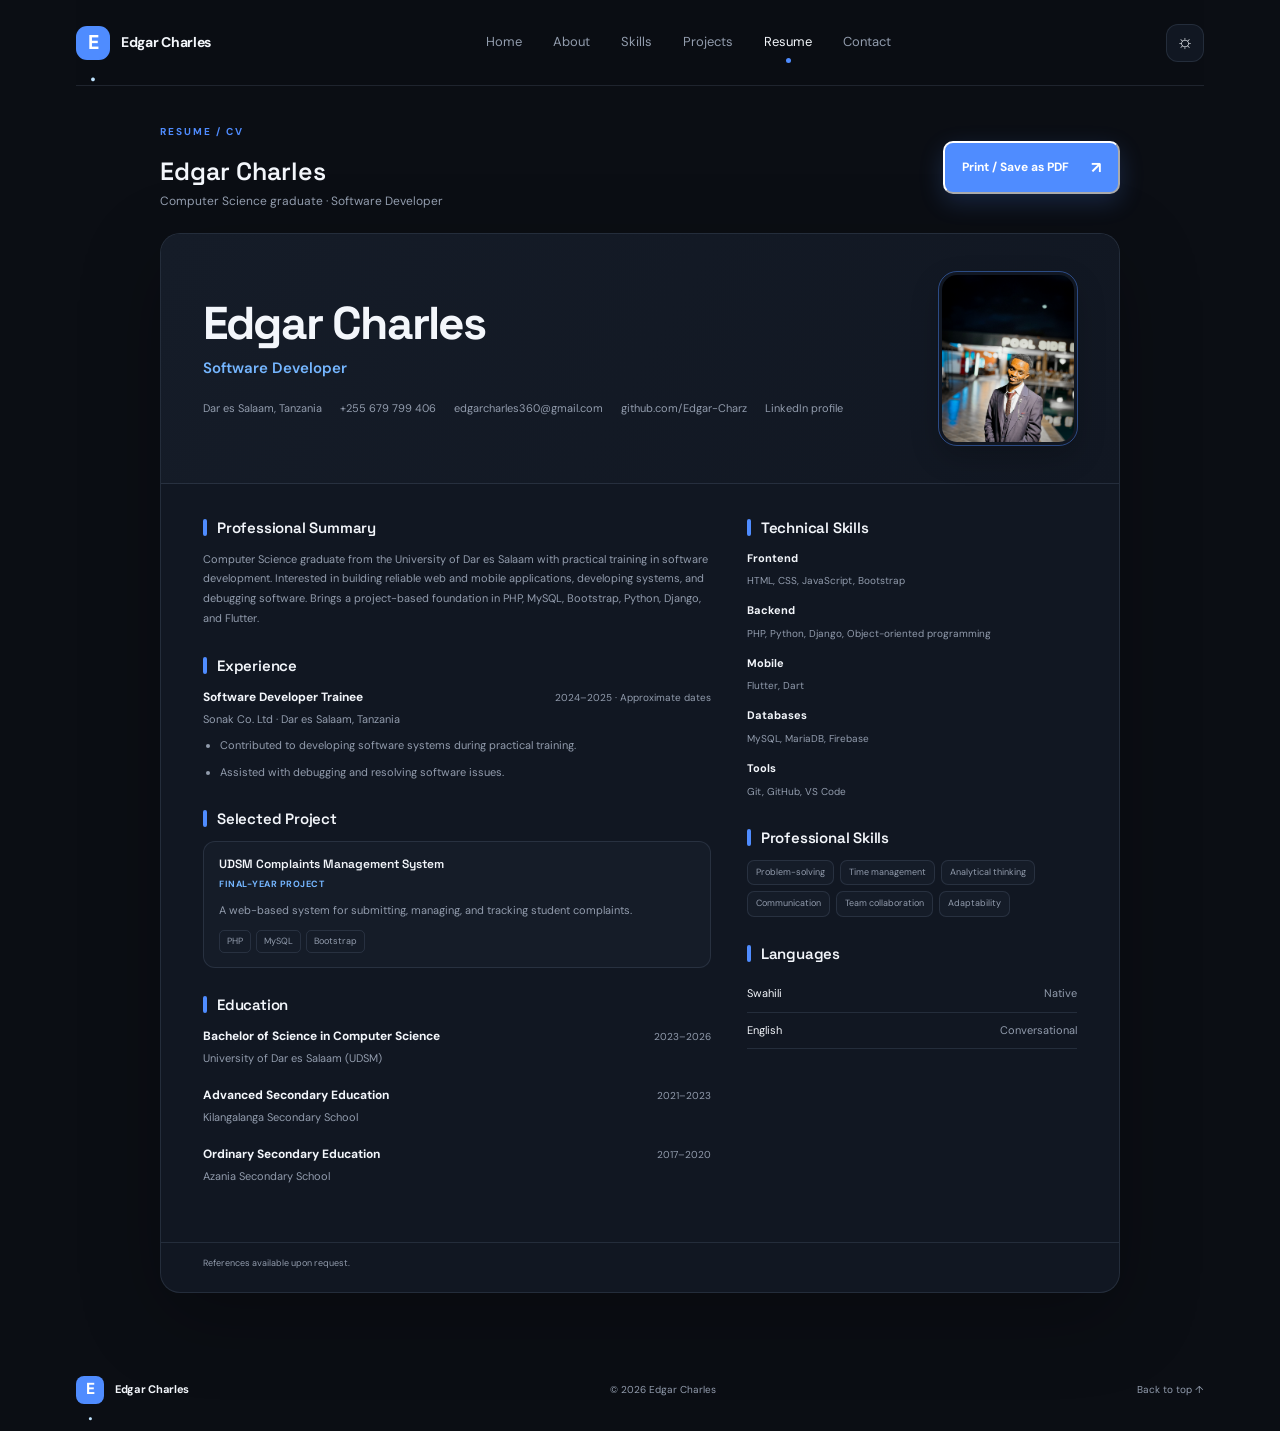
==== resume.html @ 75dddd90 "Add portfolio website" ====
<!doctype html>
<html lang="en" data-theme="dark">
  <head>
    <meta charset="UTF-8" />
    <meta name="viewport" content="width=device-width, initial-scale=1.0" />
    <meta
      name="description"
      content="Resume of Edgar Charles, Computer Science graduate and software developer."
    />
    <title>Resume | Edgar Charles</title>
    <link rel="stylesheet" href="style.css" />
    <script>
      try {
        document.documentElement.dataset.theme =
          localStorage.getItem("portfolio-theme") || "dark";
      } catch (error) {}
    </script>
    <style>
      .resume-page {
        max-width: 960px;
        margin: 0 auto;
        padding: 38px 0 56px;
      }
      .resume-toolbar {
        display: flex;
        justify-content: space-between;
        align-items: center;
        gap: 20px;
        margin-bottom: 22px;
      }
      .resume-toolbar h2 {
        margin: 0;
        font: 600 25px "Space Grotesk", sans-serif;
      }
      .resume-toolbar p:last-child {
        margin: 5px 0 0;
        color: var(--muted);
        font-size: 12px;
      }
      .resume-paper {
        overflow: hidden;
        border: 1px solid var(--line);
        border-radius: 20px;
        background: var(--surface);
        box-shadow: var(--shadow);
      }
      .resume-header {
        display: grid;
        grid-template-columns: minmax(0, 1fr) 150px;
        align-items: center;
        gap: 30px;
        padding: 38px 42px;
        background: linear-gradient(120deg, var(--surface2), var(--surface));
        border-bottom: 1px solid var(--line);
      }
      .resume-name {
        margin: 0;
        font: 700 clamp(32px, 5vw, 46px)/1.05 "Space Grotesk", sans-serif;
        letter-spacing: -1.8px;
      }
      .resume-title {
        margin: 9px 0 20px;
        color: var(--blue2);
        font-size: 15px;
        font-weight: 600;
      }
      .resume-contact {
        display: flex;
        flex-wrap: wrap;
        gap: 9px 18px;
        margin: 0;
        padding: 0;
        list-style: none;
        color: var(--muted);
        font-size: 11px;
      }
      .resume-contact a:hover {
        color: var(--blue2);
      }
      .resume-photo-wrap {
        justify-self: end;
        width: 138px;
        aspect-ratio: 4/5;
        overflow: hidden;
        border: 3px solid var(--surface);
        border-radius: 18px;
        outline: 1px solid rgba(79, 140, 255, 0.45);
        background: var(--surface2);
        box-shadow: 0 12px 30px rgba(0, 0, 0, 0.2);
      }
      .resume-photo {
        width: 100%;
        height: 100%;
        display: block;
        object-fit: cover;
        object-position: center 35%;
      }
      .resume-body {
        display: grid;
        grid-template-columns: minmax(0, 1fr) minmax(230px, 0.65fr);
        gap: 36px;
        padding: 34px 42px 40px;
      }
      .resume-main,
      .resume-sidebar {
        min-width: 0;
      }
      .resume-section {
        margin: 0 0 27px;
        break-inside: avoid;
      }
      .resume-section:last-child {
        margin-bottom: 0;
      }
      .resume-section h2 {
        display: flex;
        align-items: center;
        gap: 10px;
        margin: 0 0 13px;
        font: 600 15px "Space Grotesk", sans-serif;
        letter-spacing: -0.2px;
      }
      .resume-section h2::before {
        width: 4px;
        height: 17px;
        border-radius: 4px;
        background: var(--blue);
        content: "";
      }
      .resume-section p,
      .resume-section li {
        color: var(--muted);
        font-size: 11px;
        line-height: 1.8;
      }
      .resume-section p {
        margin: 0;
      }
      .resume-section ul {
        display: grid;
        gap: 7px;
        margin: 0;
        padding-left: 17px;
      }
      .resume-entry {
        margin: 0 0 17px;
        break-inside: avoid;
      }
      .resume-entry:last-child {
        margin-bottom: 0;
      }
      .resume-entry-head {
        display: flex;
        justify-content: space-between;
        align-items: baseline;
        gap: 12px;
      }
      .resume-entry-head strong {
        font-size: 12px;
        font-weight: 700;
      }
      .resume-entry-head time,
      .resume-entry-subtitle {
        color: var(--muted);
        font-size: 10px;
      }
      .resume-entry-subtitle {
        margin: 3px 0 6px !important;
      }
      .resume-entry ul {
        margin-top: 5px;
      }
      .resume-skills {
        display: grid;
        gap: 12px;
      }
      .resume-skill-group strong {
        display: block;
        margin-bottom: 5px;
        font-size: 11px;
      }
      .resume-skill-group p {
        font-size: 10px;
        line-height: 1.8;
      }
      .resume-soft-skills {
        display: flex;
        flex-wrap: wrap;
        gap: 6px;
      }
      .resume-soft-skills span {
        padding: 6px 8px;
        border: 1px solid var(--line);
        border-radius: 7px;
        background: var(--surface2);
        color: var(--muted);
        font-size: 9px;
        line-height: 1.3;
      }
      .resume-language {
        display: flex;
        justify-content: space-between;
        gap: 12px;
        padding: 9px 0;
        border-bottom: 1px solid var(--line);
        font-size: 11px;
      }
      .resume-language span:last-child {
        color: var(--muted);
      }
      .resume-project {
        padding: 14px 15px;
        border: 1px solid var(--line);
        border-radius: 12px;
        background: var(--surface2);
      }
      .resume-project h3 {
        margin: 0 0 4px;
        font: 600 12px "Space Grotesk", sans-serif;
      }
      .resume-project-label {
        margin: 0 0 8px !important;
        color: var(--blue2) !important;
        font-size: 9px !important;
        font-weight: 700;
        letter-spacing: 0.5px;
        text-transform: uppercase;
      }
      .resume-project-tech {
        display: flex;
        flex-wrap: wrap;
        gap: 5px;
        margin-top: 10px;
      }
      .resume-project-tech span {
        padding: 3px 7px;
        border: 1px solid var(--line);
        border-radius: 5px;
        color: var(--muted);
        font-size: 9px;
      }
      .resume-footer-note {
        padding: 13px 42px;
        border-top: 1px solid var(--line);
        color: var(--muted);
        font-size: 9px;
      }
      @media (max-width: 720px) {
        .resume-page {
          padding: 25px 0 38px;
        }
        .resume-toolbar {
          align-items: flex-start;
          flex-direction: column;
        }
        .resume-header {
          grid-template-columns: minmax(0, 1fr) 100px;
          gap: 15px;
          padding: 26px 24px;
        }
        .resume-photo-wrap {
          width: 96px;
          border-radius: 14px;
        }
        .resume-body {
          grid-template-columns: 1fr;
          gap: 25px;
          padding: 26px 24px 30px;
        }
        .resume-sidebar {
          display: grid;
          grid-template-columns: repeat(2, minmax(0, 1fr));
          gap: 22px;
        }
        .resume-sidebar .resume-section {
          margin: 0;
        }
        .resume-footer-note {
          padding: 12px 24px;
        }
      }
      @media (max-width: 480px) {
        .resume-header {
          grid-template-columns: minmax(0, 1fr) 78px;
          padding: 22px 18px;
        }
        .resume-name {
          font-size: 30px;
        }
        .resume-title {
          margin: 7px 0 15px;
          font-size: 13px;
        }
        .resume-contact {
          display: grid;
          gap: 7px;
          font-size: 10px;
        }
        .resume-photo-wrap {
          width: 76px;
          border-radius: 12px;
        }
        .resume-body {
          padding: 23px 18px 26px;
        }
        .resume-sidebar {
          grid-template-columns: 1fr;
          gap: 20px;
        }
        .resume-entry-head {
          align-items: flex-start;
          flex-direction: column;
          gap: 2px;
        }
        .resume-footer-note {
          padding: 12px 18px;
        }
      }
      @page {
        size: A4;
        margin: 14mm;
      }
      @media print {
        :root {
          --text: #172033;
          --muted: #4b5565;
          --surface: #fff;
          --surface2: #f3f6fa;
          --line: #dce2ea;
          --blue: #2867c7;
          --blue2: #2867c7;
        }
        body {
          background: #fff !important;
          color: #172033 !important;
          print-color-adjust: exact;
          -webkit-print-color-adjust: exact;
        }
        .topbar,
        .resume-toolbar,
        .footer {
          display: none !important;
        }
        .site-shell {
          max-width: none;
          padding: 0;
        }
        .resume-page {
          max-width: none;
          margin: 0;
          padding: 0;
        }
        .resume-paper {
          overflow: visible;
          border: 0;
          border-radius: 0;
          box-shadow: none;
        }
        .resume-header {
          padding: 0 0 18px;
        }
        .resume-body {
          gap: 24px;
          padding: 22px 0;
        }
        .resume-section {
          margin-bottom: 20px;
        }
        .resume-section p,
        .resume-section li {
          font-size: 9.5pt;
        }
        .resume-footer-note {
          padding: 10px 0 0;
        }
      }
    </style>
  </head>
  <body>
    <div class="site-shell">
      <header class="topbar">
        <a class="brand" href="index.html#home">
          <span class="brand-mark">E<span>.</span></span>
          <span>Edgar Charles</span>
        </a>
        <nav class="nav resume-nav" aria-label="Main navigation">
          <a class="nav-link" href="index.html#home">Home</a>
          <a class="nav-link" href="index.html#about">About</a>
          <a class="nav-link" href="index.html#skills">Skills</a>
          <a class="nav-link" href="index.html#projects">Projects</a>
          <a class="nav-link active" href="resume.html">Resume</a>
          <a class="nav-link" href="index.html#contact">Contact</a>
        </nav>
        <button
          class="theme-toggle"
          id="themeToggle"
          aria-label="Switch color theme"
        >
          <span id="themeIcon">☼</span>
        </button>
      </header>

      <main class="resume-page">
        <div class="resume-toolbar">
          <div>
            <p class="section-kicker">RESUME / CV</p>
            <h2>Edgar Charles</h2>
            <p>Computer Science graduate · Software Developer</p>
          </div>
          <button
            class="button button-primary"
            type="button"
            onclick="window.print()"
          >
            Print / Save as PDF <span>↗</span>
          </button>
        </div>

        <article class="resume-paper">
          <header class="resume-header">
            <div>
              <h1 class="resume-name">Edgar Charles</h1>
              <p class="resume-title">Software Developer</p>
              <ul class="resume-contact" aria-label="Contact details">
                <li>Dar es Salaam, Tanzania</li>
                <li><a href="tel:+255679799406">+255 679 799 406</a></li>
                <li>
                  <a href="mailto:edgarcharles360@gmail.com"
                    >edgarcharles360@gmail.com</a
                  >
                </li>
                <li>
                  <a
                    href="https://github.com/Edgar-Charz"
                    target="_blank"
                    rel="noreferrer"
                    >github.com/Edgar-Charz</a
                  >
                </li>
                <li>
                  <a
                    href="https://www.linkedin.com/in/edgar-charles-a3529737b"
                    target="_blank"
                    rel="noreferrer"
                    >LinkedIn profile</a
                  >
                </li>
              </ul>
            </div>
            <div class="resume-photo-wrap">
              <img
                class="resume-photo"
                src="assets/images/profile.JPG"
                alt="Portrait of Edgar Charles"
              />
            </div>
          </header>

          <div class="resume-body">
            <div class="resume-main">
              <section class="resume-section">
                <h2>Professional Summary</h2>
                <p>
                  Computer Science graduate from the University of Dar es
                  Salaam with practical training in software development.
                  Interested in building reliable web and mobile applications,
                  developing systems, and debugging software. Brings a
                  project-based foundation in PHP, MySQL, Bootstrap, Python,
                  Django, and Flutter.
                </p>
              </section>

              <section class="resume-section">
                <h2>Experience</h2>
                <div class="resume-entry">
                  <div class="resume-entry-head">
                    <strong>Software Developer Trainee</strong>
                    <time>2024–2025 · Approximate dates</time>
                  </div>
                  <p class="resume-entry-subtitle">Sonak Co. Ltd · Dar es Salaam, Tanzania</p>
                  <ul>
                    <li>Contributed to developing software systems during practical training.</li>
                    <li>Assisted with debugging and resolving software issues.</li>
                  </ul>
                </div>
              </section>

              <section class="resume-section">
                <h2>Selected Project</h2>
                <div class="resume-project">
                  <h3>UDSM Complaints Management System</h3>
                  <p class="resume-project-label">Final-year project</p>
                  <p>
                    A web-based system for submitting, managing, and tracking
                    student complaints.
                  </p>
                  <div class="resume-project-tech" aria-label="Technologies">
                    <span>PHP</span><span>MySQL</span><span>Bootstrap</span>
                  </div>
                </div>
              </section>

              <section class="resume-section">
                <h2>Education</h2>
                <div class="resume-entry">
                  <div class="resume-entry-head">
                    <strong>Bachelor of Science in Computer Science</strong>
                    <time>2023–2026</time>
                  </div>
                  <p class="resume-entry-subtitle">University of Dar es Salaam (UDSM)</p>
                </div>
                <div class="resume-entry">
                  <div class="resume-entry-head">
                    <strong>Advanced Secondary Education</strong>
                    <time>2021–2023</time>
                  </div>
                  <p class="resume-entry-subtitle">Kilangalanga Secondary School</p>
                </div>
                <div class="resume-entry">
                  <div class="resume-entry-head">
                    <strong>Ordinary Secondary Education</strong>
                    <time>2017–2020</time>
                  </div>
                  <p class="resume-entry-subtitle">Azania Secondary School</p>
                </div>
              </section>
            </div>

            <aside class="resume-sidebar">
              <section class="resume-section">
                <h2>Technical Skills</h2>
                <div class="resume-skills">
                  <div class="resume-skill-group">
                    <strong>Frontend</strong>
                    <p>HTML, CSS, JavaScript, Bootstrap</p>
                  </div>
                  <div class="resume-skill-group">
                    <strong>Backend</strong>
                    <p>PHP, Python, Django, Object-oriented programming</p>
                  </div>
                  <div class="resume-skill-group">
                    <strong>Mobile</strong>
                    <p>Flutter, Dart</p>
                  </div>
                  <div class="resume-skill-group">
                    <strong>Databases</strong>
                    <p>MySQL, MariaDB, Firebase</p>
                  </div>
                  <div class="resume-skill-group">
                    <strong>Tools</strong>
                    <p>Git, GitHub, VS Code</p>
                  </div>
                </div>
              </section>

              <section class="resume-section">
                <h2>Professional Skills</h2>
                <div class="resume-soft-skills">
                  <span>Problem-solving</span>
                  <span>Time management</span>
                  <span>Analytical thinking</span>
                  <span>Communication</span>
                  <span>Team collaboration</span>
                  <span>Adaptability</span>
                </div>
              </section>

              <section class="resume-section">
                <h2>Languages</h2>
                <div class="resume-language">
                  <span>Swahili</span><span>Native</span>
                </div>
                <div class="resume-language">
                  <span>English</span><span>Conversational</span>
                </div>
              </section>
            </aside>
          </div>
          <p class="resume-footer-note">
            <!-- Add verified professional development or certifications here when available. -->
            References available upon request.
          </p>
        </article>
      </main>

      <footer class="footer">
        <a class="brand" href="index.html#home">
          <span class="brand-mark">E<span>.</span></span>
          <span>Edgar Charles</span>
        </a>
        <p>© <span id="year"></span> Edgar Charles</p>
        <a class="back-top" href="#">Back to top ↑</a>
      </footer>
    </div>
    <script>
      const root = document.documentElement;
      const button = document.getElementById("themeToggle");
      const icon = document.getElementById("themeIcon");
      function setTheme(theme) {
        root.dataset.theme = theme;
        icon.textContent = theme === "dark" ? "☼" : "☾";
        button.setAttribute(
          "aria-label",
          theme === "dark" ? "Switch to light mode" : "Switch to dark mode",
        );
        try {
          localStorage.setItem("portfolio-theme", theme);
        } catch (error) {}
      }
      setTheme(root.dataset.theme || "dark");
      button.addEventListener("click", () =>
        setTheme(root.dataset.theme === "dark" ? "light" : "dark"),
      );
      document.getElementById("year").textContent = new Date().getFullYear();
    </script>
  </body>
</html>
---- style.css ----
@import url('https://fonts.googleapis.com/css2?family=DM+Sans:wght@400;500;600;700&family=Space+Grotesk:wght@500;600;700&display=swap');
:root{--blue:#4f8cff;--blue2:#75b6ff;--bg:#0b0e14;--surface:#111722;--surface2:#151c28;--text:#f3f6fb;--muted:#929cad;--line:rgba(150,170,200,.15);--shadow:0 24px 80px rgba(0,0,0,.25);color-scheme:dark}
html[data-theme="light"]{--bg:#f7f9fc;--surface:#fff;--surface2:#edf2f8;--text:#172033;--muted:#667389;--line:rgba(37,61,95,.13);--shadow:0 24px 70px rgba(40,70,110,.11);color-scheme:light}
heading{display:flex;justify-content:space-between;align-items:end}.projects-heading .text-link{margin-bottom:7px}.project-filters{display:flex;gap:7px;margin-bottom:24px;flex-wrap:wrap}.filter{border:1px solid var(--line);background:transparent;color:var(--muted);padding:8px 13px;border-radius:8px;font-size:10px;cursor:pointer}.filter.active{background:var(--blue);color:white;border-color:var(--blue)}.filter span{margin-left:7px;opacity:.7}.projects-grid{display:grid;grid-template-columns:repeat(2,1fr);gap:20px}.project-card{border:1px solid var(--line);border-radius:16px;overflow:hidden;background:var(--surface);transition:transform .2s,border-color .2s}.project-card:hover{transform:translateY(-4px);border-color:rgba(79,140,255,.4)}.project-card.hidden{display:none}.project-art{height:230px;position:relative;display:grid;place-items:center;overflow:hidden;background:var(--surface2)}.project-number{position:absolute;top:15px;right:17px;color:var(--muted);font-size:9px;letter-spacing:1px}.art-scmrs{background:linear-gradient(140deg,#101d31,#192a43)}.art-window{width:75%;height:150px;border:1px solid #34445b;border-radius:9px;background:#101722;display:flex;overflow:hidden;box-shadow:0 20px 50px #080d16}.art-sidebar{width:20%;background:#172337;border-right:1px solid #29384b}.art-content{padding:15px;width:80%}.art-bar{height:8px;width:48%;background:#34445a;border-radius:5px;margin-bottom:15px}.art-stat-row{display:flex;gap:8px}.art-stat-row i{height:33px;flex:1;background:linear-gradient(120deg,#1b2c42,#263c58);border:1px solid #344b67;border-radius:5px}.art-table{margin-top:12px;display:grid;gap:5px}.art-table b{height:5px;width:90%;background:#26384e;border-radius:5px}.art-table b:nth-child(2){width:65%}.art-table b:nth-child(3){width:80%}.art-table b:nth-child(4){width:55%}.art-toolora{background:radial-gradient(circle at 50% 40%,#1d3d76,#101827 70%)}.phone-mock{width:118px;height:194px;background:#101721;border:2px solid #4b5d78;border-radius:20px;padding:17px 9px 8px;position:relative;box-shadow:0 18px 45px #080d17;transform:rotate(-5deg)}.phone-notch{position:absolute;top:5px;left:42px;width:30px;height:4px;background:#4c5a6e;border-radius:5px}.phone-title{font:700 11px 'Space Grotesk';color:#e9f1ff}.phone-title span{color:#75b6ff;float:right}.phone-search{font-size:6px;color:#8999ad;background:#1d2939;padding:7px;border-radius:5px;margin:10px 0}.phone-tiles{display:grid;grid-template-columns:repeat(2,1fr);gap:5px}.phone-tiles i{height:37px;border-radius:6px;background:#1d2c43;color:#76aaff;display:grid;place-items:center;font-style:normal;font-size:13px}.phone-labels{display:grid;grid-template-columns:repeat(2,1fr);gap:5px;color:#8796aa;font-size:5px;text-align:center;margin-top:4px}.phone-bottom{height:3px;width:35px;background:#56657a;border-radius:5px;margin:12px auto 0}.art-mindora{background:radial-gradient(circle at 50% 50%,#263a67,#111827 72%)}.game-board{display:grid;grid-template-columns:repeat(4,32px);gap:5px;padding:10px;background:#111827;border:1px solid #43516a;border-radius:10px;transform:rotate(5deg);box-shadow:0 20px 50px #070b12}.game-board span{height:32px;border-radius:5px;background:#1f2d45;display:grid;place-items:center;color:#83b5ff;font:700 12px 'Space Grotesk'}.game-board span:nth-child(1),.game-board span:nth-child(6),.game-board span:nth-child(10),.game-board span:nth-child(15){background:#356bd0;color:white}.game-board span:nth-child(16){background:#234c8e;color:#a8d0ff}.game-label{position:absolute;bottom:15px;font-size:8px;letter-spacing:2px;color:#b4c4dc}.game-label small{margin-left:10px;color:#7b91b1}.art-connect{background:linear-gradient(145deg,#12354a,#142238)}.connect-ui{width:72%;padding:15px;background:#101a27;border:1px solid #34485d;border-radius:10px;box-shadow:0 20px 50px #08101a}.connect-header{font:700 11px 'Space Grotesk';color:#dceaff}.connect-header b{color:#7db8ff}.connect-header span{float:right;color:#4ad69b;font-size:8px}.connect-welcome{font-size:12px;color:#8fa1b9;margin:14px 0}.connect-welcome strong{font:700 19px 'Space Grotesk';color:#e9f3ff}.connect-cards{display:flex;gap:7px}.connect-cards i{flex:1;height:45px;background:#1c2d42;border:1px solid #30465e;border-radius:6px;display:grid;place-items:center;color:#79adff;font-style:normal;font-size:12px}.connect-cards small{font-size:5px;color:#a2b3c8}.connect-lines{margin-top:13px;display:grid;gap:5px}.connect-lines b{height:5px;width:90%;background:#2c3d51;border-radius:5px}.connect-lines b:nth-child(2){width:75%}.connect-lines b:nth-child(3){width:55%}.project-info{padding:20px 21px 22px;display:grid;grid-template-columns:1fr auto;align-items:start}.project-type{font-size:8px;letter-spacing:1.5px;color:var(--blue);font-weight:700;margin:0 0 5px}.project-info h3{font:600 18px 'Space Grotesk';margin:0;letter-spacing:-.4px}.project-arrow{color:var(--muted);font-size:18px}.project-desc{grid-column:1/-1;color:var(--muted);font-size:11px;margin:13px 0 14px}.project-stack{grid-column:1/-1;display:flex;gap:6px}.project-note{color:var(--muted);font-size:10px;margin-top:22px}.contact-panel{padding:55px;background:var(--surface);border:1px solid var(--line);border-radius:20px;display:grid;grid-template-columns:1fr .9fr;gap:70px;align-items:center}.contact-copy{color:var(--muted);font-size:12px;max-width:350px;margin-top:19px}.contact-links{border-top:1px solid var(--line)}.contact-link{display:grid;grid-template-columns:70px 1fr 20px;align-items:center;gap:10px;padding:16px 0;border-bottom:1px solid var(--line);font-size:11px}.contact-link span{color:var(--muted)}.contact-link b{font-weight:600}.contact-link i{font-style:normal;color:var(--blue);font-size:16px}.footer{display:flex;align-items:center;justify-content:space-between;padding:27px 0;font-size:10px;color:var(--muted)}.footer .brand{color:var(--text);font-size:11px}.footer .brand-mark{width:28px;height:28px;font-size:16px;border-radius:8px}.footer p{margin:0}.back-top{color:var(--muted)}.back-top:hover{color:var(--blue)}
@media(max-width:900px){.site-shell{padding:0 24px}.hero{gap:20px}.hero-visual{transform:scale(.9)}.skills-grid{grid-template-columns:repeat(2,1fr)}.about-grid{gap:45px}.contact-panel{padding:35px;gap:35px}}
@media(max-width:650px){.site-shell{padding:0 19px}.topbar{height:72px}.menu-toggle{display:flex;flex-direction:column;justify-content:center;gap:5px;align-items:center;margin-left:auto;margin-right:12px}.menu-toggle span{height:1px;width:16px;background:var(--text)}.nav{display:none;position:absolute;top:71px;left:0;right:0;padding:20px;background:var(--surface);border-bottom:1px solid var(--line);flex-direction:column;gap:18px}.nav.open{display:flex}.theme-toggle{width:35px;height:35px}.hero{grid-template-columns:1fr;padding-top:65px;padding-bottom:80px;gap:10px}.hero h1{font-size:57px}.hero h2{font-size:27px}.hero-visual{height:390px;transform:none;margin-top:15px}.profile-card{width:290px}.orbit-one{width:330px;height:220px}.orbit-two{width:350px;height:260px}.chip-top{right:0;top:25px}.chip-bottom{left:0;bottom:32px}.scroll-cue{bottom:18px}.section{padding:75px 0}.section-heading h2,.contact-panel h2{font-size:31px}.about-grid,.contact-panel{grid-template-columns:1fr;gap:30px}.large-copy{font-size:21px}.skills-grid{gap:10px}.skill-card{padding:17px 14px}.skill-card p{min-height:52px}.projects-heading{align-items:start;gap:15px;flex-direction:column}.projects-grid{grid-template-columns:1fr}.project-art{height:215px}.contact-panel{padding:27px 22px}.contact-link{grid-template-columns:60px 1fr 15px;font-size:10px}.footer{flex-wrap:wrap;gap:15px}.footer p{order:3;width:100%}}
@media(prefers-reduced-motion:reduce){*,*:before,*:after{scroll-behavior:auto!important;animation:none!important;transition:none!important}}

/* Profile-photo slot: add your portrait at assets/images/profile.jpg */
.profile-photo-frame{width:112px;height:112px;overflow:visible}
.profile-photo{position:absolute;inset:0;width:100%;height:100%;object-fit:cover;border-radius:50%;z-index:1;border:3px solid var(--surface)}
.avatar-fallback{position:relative;z-index:0}
@media(max-width:650px){.profile-photo-frame{width:104px;height:104px}}

/* About section photo carousel */
.about-grid{grid-template-columns:1fr 1fr;gap:38px 70px;align-items:start}.about-lead{grid-column:1;grid-row:1}.about-carousel{grid-column:2;grid-row:1;min-width:0}.about-details{grid-column:1/-1;grid-row:2;display:grid;grid-template-columns:repeat(2,minmax(0,1fr));column-gap:48px;padding-top:5px}.about-details .text-link{grid-column:1/-1;justify-self:start}.about-slides{height:345px;position:relative;border:1px solid var(--line);border-radius:20px;overflow:hidden;background:var(--surface2);box-shadow:var(--shadow)}.about-slide{position:absolute;inset:0;opacity:0;visibility:hidden;transition:opacity .45s ease;display:grid;place-items:center}.about-slide.active{opacity:1;visibility:visible}.about-slide img{width:100%;height:100%;object-fit:cover;display:block}.about-slide img:not([src]),.about-slide img[src=""]{display:none}.slide-placeholder{position:absolute;inset:0;display:flex;flex-direction:column;align-items:center;justify-content:center;gap:6px;background:radial-gradient(circle at 50% 35%,rgba(79,140,255,.2),transparent 50%),var(--surface2);color:var(--muted);text-align:center}.about-slide img:not([src])+.slide-placeholder{display:flex}.slide-placeholder b{font:700 44px 'Space Grotesk';color:var(--blue);letter-spacing:-2px}.slide-placeholder small{font-size:13px;color:var(--text)}.slide-placeholder em{font:10px monospace;opacity:.7;font-style:normal}.about-slide-arrow{position:absolute;top:50%;transform:translateY(-50%);width:38px;height:38px;border-radius:50%;border:1px solid rgba(255,255,255,.25);background:rgba(10,17,29,.58);color:white;font-size:25px;line-height:1;cursor:pointer;backdrop-filter:blur(8px);z-index:2}.about-slide-arrow:hover{background:var(--blue)}.about-slide-arrow.prev{left:14px}.about-slide-arrow.next{right:14px}.about-carousel-footer{display:flex;align-items:center;justify-content:space-between;padding:15px 3px 0}.about-dots{display:flex;align-items:center;gap:7px}.about-dot{width:7px;height:7px;border:0;border-radius:20px;padding:0;background:var(--muted);opacity:.35;cursor:pointer;transition:width .25s,opacity .25s,background .25s}.about-dot.active{width:23px;opacity:1;background:var(--blue)}.about-slide-count{font-size:10px;color:var(--muted);letter-spacing:1px}.about-slide-count b{color:var(--text);font-weight:700}.about-slide img:not([src]){display:none}
@media(max-width:900px){.about-grid{gap:35px}.about-slides{height:300px}.about-details{column-gap:30px}}
@media(max-width:650px){.about-grid{grid-template-columns:1fr;gap:27px}.about-lead,.about-carousel,.about-details{grid-column:1;grid-row:auto}.about-slides{height:270px}.about-details{grid-template-columns:1fr;padding-top:0}.about-details .text-link{grid-column:1}}


.photo-caption{position:absolute;left:0;right:0;bottom:0;z-index:1;padding:30px 22px 18px;background:linear-gradient(transparent,rgba(5,10,20,.86));color:#fff;display:flex;flex-direction:column;gap:4px;text-align:left}
.photo-caption strong{font:600 17px 'Space Grotesk',sans-serif;letter-spacing:-.25px}
.photo-caption span{font-size:11px;color:rgba(255,255,255,.78)}
.about-slide.active .photo-caption{animation:caption-rise .4s ease both}
@keyframes caption-rise{from{opacity:0;transform:translateY(8px)}to{opacity:1;transform:translateY(0)}}
.slide-placeholder{z-index:0;display:none}
.about-slide img:not([src]),.about-slide img[src=""]{display:none}
.about-slide img:not([src])~.photo-caption,.about-slide img[src=""]~.photo-caption{display:none}
@media(max-width:650px){
 .photo-caption{padding:27px 17px 15px}
 .photo-caption strong{font-size:15px}
}

@media(min-width:901px){
 .hero{align-items:start;padding-top:45px;padding-bottom:70px}
}

.section{padding:65px 0}
@media(max-width:900px){
 .section{padding:52px 0}
}

/* Restrained entrance and scroll-reveal motion */
.hero-copy{animation:fade-up .7s ease-out both}
.hero-visual{animation:hero-arrive .85s .12s ease-out both}
.orbit-one,.orbit-two{animation:orbit-breathe 7s ease-in-out infinite alternate}
.chip-top{animation:chip-float 4s ease-in-out infinite}
.chip-bottom{animation:chip-float 4.5s .5s ease-in-out infinite}
.reveal{opacity:0;transform:translateY(18px);transition:opacity .65s ease,transform .65s ease}
.reveal.is-visible{opacity:1;transform:translateY(0)}
.skill-card:nth-child(2),.project-card:nth-child(2){transition-delay:.08s}
.skill-card:nth-child(3),.project-card:nth-child(3){transition-delay:.16s}
.skill-card:nth-child(4),.project-card:nth-child(4){transition-delay:.24s}
@keyframes fade-up{from{opacity:0;transform:translateY(18px)}to{opacity:1;transform:translateY(0)}}
@keyframes hero-arrive{from{opacity:0;translate:0 14px}to{opacity:1;translate:0 0}}
@keyframes orbit-breathe{from{opacity:.55}to{opacity:1}}
@keyframes chip-float{0%,100%{translate:0 0}50%{translate:0 -5px}}

/* Core layout and typography */
*{box-sizing:border-box}
html{scroll-behavior:smooth;scroll-padding-top:90px}
body{margin:0;background:var(--bg);color:var(--text);font-family:'DM Sans',sans-serif;line-height:1.6;transition:background .25s,color .25s}
a{color:inherit;text-decoration:none}
button{font:inherit}
.site-shell{max-width:1200px;margin:auto;padding:0 36px}
.topbar{height:86px;display:flex;align-items:center;justify-content:space-between;border-bottom:1px solid var(--line);position:sticky;top:0;z-index:20;background:color-mix(in srgb,var(--bg) 88%,transparent);backdrop-filter:blur(18px)}
.brand{display:flex;align-items:center;gap:11px;font-weight:700;font-size:14px;letter-spacing:-.3px}
.brand-mark{display:grid;place-items:center;width:34px;height:34px;border-radius:11px;background:var(--blue);color:white;font-family:'Space Grotesk';font-size:20px}
.brand-mark span{color:#bfe3ff}
.nav{display:flex;align-items:center;gap:31px}
.nav-link{font-size:13px;color:var(--muted);transition:.2s}
.nav-link:hover,.nav-link.active{color:var(--text)}
.nav-link.active:after{content:"";display:block;width:5px;height:5px;background:var(--blue);border-radius:50%;margin:5px auto -10px}
.theme-toggle,.menu-toggle{border:1px solid var(--line);background:var(--surface);color:var(--text);width:38px;height:38px;border-radius:12px;cursor:pointer}
.theme-toggle{font-size:19px}
.menu-toggle{display:none}
.section{border-bottom:1px solid var(--line)}
.hero{min-height:650px;display:grid;grid-template-columns:1.05fr .95fr;align-items:center;gap:50px;position:relative}
.eyebrow{display:inline-flex;align-items:center;gap:9px;padding:7px 12px;border:1px solid var(--line);border-radius:30px;font-size:11px;color:var(--muted);margin-bottom:26px}
.status-dot{width:7px;height:7px;border-radius:50%;background:#4ad69b;box-shadow:0 0 0 4px rgba(74,214,155,.12)}
.intro-label{color:var(--muted);font-size:14px;margin:0}
.hero h1{font:700 clamp(48px,6vw,76px)/1.06 'Space Grotesk';letter-spacing:-4px;margin:5px 0 13px}
.blue-dot{color:var(--blue)}
.hero h2{font:600 clamp(24px,3vw,36px)/1.3 'Space Grotesk';letter-spacing:-1.3px;margin:0}
.muted{color:var(--muted)}
.gradient-text{background:linear-gradient(100deg,var(--blue),var(--blue2));-webkit-background-clip:text;background-clip:text;color:transparent}
.hero-description{max-width:510px;color:var(--muted);font-size:14px;line-height:1.9;margin:22px 0 27px}
.hero-actions{display:flex;gap:12px;flex-wrap:wrap}
.button{display:inline-flex;align-items:center;gap:22px;padding:12px 17px;border-radius:10px;font-size:12px;font-weight:700;transition:transform .2s,background .2s}
.button:hover{transform:translateY(-2px)}
.button-primary{background:var(--blue);color:white;box-shadow:0 8px 24px rgba(79,140,255,.2)}
.button-primary:hover{background:#3679ef}
.button-quiet{border:1px solid var(--line);color:var(--text)}
.button span{font-size:16px}
.hero-meta{display:flex;gap:24px;margin-top:44px;color:var(--muted);font-size:11px}
.hero-meta span{display:flex;align-items:center;gap:8px}
.meta-line{height:1px;width:22px;background:var(--blue)}
.hero-visual{height:470px;position:relative;display:grid;place-items:center}
.visual-glow{position:absolute;width:300px;height:300px;border-radius:50%;background:rgba(57,124,255,.13);filter:blur(55px)}
.orbit{position:absolute;border:1px solid rgba(95,153,255,.18);border-radius:50%;transform:rotate(-22deg)}
.orbit-one{width:390px;height:250px}
.orbit-two{width:450px;height:310px;transform:rotate(42deg)}
.profile-card{position:relative;width:min(330px,85%);padding:0 22px 22px;border:1px solid var(--line);border-radius:20px;background:var(--surface);box-shadow:var(--shadow);z-index:2;overflow:hidden}
.card-top{height:49px;border-bottom:1px solid var(--line);display:flex;align-items:center;justify-content:space-between;color:var(--muted);font-size:10px}
.window-dots{display:flex;gap:4px}
.window-dots i{width:5px;height:5px;border-radius:50%;background:#647084}
.card-menu{letter-spacing:2px}
.avatar-placeholder{width:84px;height:84px;border-radius:50%;margin:25px auto 12px;background:linear-gradient(145deg,#182e4d,#4f8cff);display:grid;place-items:center;position:relative;color:white;font:700 28px 'Space Grotesk'}
.profile-photo-frame{width:112px;height:112px;overflow:visible}
.profile-photo{position:absolute;inset:0;width:100%;height:100%;object-fit:cover;border-radius:50%;z-index:1;border:3px solid var(--surface)}
.avatar-fallback{position:relative;z-index:0}
.avatar-ring{position:absolute;inset:-6px;border:1px solid rgba(79,140,255,.45);border-radius:50%}
.profile-card-name{text-align:center;font-weight:700;font-size:15px}
.profile-card-role{text-align:center;color:var(--muted);font-size:11px;margin-top:2px}
.profile-tags{display:flex;justify-content:center;gap:6px;margin:15px 0 18px}
.profile-tags span,.skill-tags span,.project-stack span{font-size:9px;border:1px solid var(--line);padding:4px 8px;border-radius:6px;color:var(--muted)}
.code-lines{padding:13px 12px;background:var(--surface2);border-radius:10px;font:10px/2.1 monospace;color:var(--muted)}
.code-lines div{white-space:nowrap}
.code-lines b{color:#68788e;font-weight:400;margin-right:12px}
.code-lines span{color:var(--blue2)}
.code-lines em{color:#7dd6a6;font-style:normal}
.code-lines strong{color:#ffd77c}
.float-chip{position:absolute;z-index:3;display:flex;align-items:center;gap:10px;background:var(--surface);border:1px solid var(--line);box-shadow:var(--shadow);border-radius:12px;padding:11px 13px;font-size:10px;font-weight:700}
.float-chip small{display:block;color:var(--muted);font-weight:400;margin-top:2px;font-size:9px}
.chip-icon{width:28px;height:28px;border-radius:8px;display:grid;place-items:center;background:var(--surface2);font-size:16px}
.chip-icon.blue{color:var(--blue)}
.chip-top{top:65px;right:-8px}
.chip-bottom{bottom:53px;left:-10px}
.visual-caption{position:absolute;bottom:4px;right:8px;font-size:8px;letter-spacing:2px;color:var(--muted)}
.scroll-cue{position:absolute;bottom:22px;left:0;font-size:10px;color:var(--muted);display:flex;align-items:center;gap:9px}
.scroll-cue span{height:25px;width:15px;border:1px solid var(--muted);border-radius:9px;position:relative}
.scroll-cue span:after{content:"";position:absolute;top:5px;left:6px;width:1px;height:5px;background:var(--blue);animation:scroll 1.5s infinite}
@keyframes scroll{to{transform:translateY(7px);opacity:0}}
.section-heading{margin-bottom:42px}
.section-kicker{font-size:10px;letter-spacing:2px;color:var(--blue);font-weight:700;margin:0 0 15px}
.section-heading h2,.contact-panel h2{font:600 clamp(30px,4vw,43px)/1.2 'Space Grotesk';letter-spacing:-1.7px;margin:0}
.section-subtitle{color:var(--muted);font-size:13px;margin:14px 0 0}
.about-grid{display:grid;grid-template-columns:1.1fr .9fr;gap:90px}
.large-copy{font:500 24px/1.5 'Space Grotesk';letter-spacing:-.6px;margin:0 0 18px;max-width:570px}
.about-lead>p:last-child{max-width:570px;color:var(--muted);font-size:13px;line-height:1.9}
.about-details{padding-top:4px}
.detail-row{display:flex;justify-content:space-between;gap:20px;padding:15px 0;border-bottom:1px solid var(--line);font-size:12px}
.detail-row span{color:var(--muted)}
.detail-row strong{font-weight:600;text-align:right}
.text-link{display:inline-flex;gap:13px;color:var(--blue);font-size:11px;font-weight:700;margin-top:22px}
.skills-grid{display:grid;grid-template-columns:repeat(4,1fr);gap:14px}
.skill-card{padding:23px 20px;border:1px solid var(--line);border-radius:15px;background:var(--surface);transition:transform .2s,border-color .2s}
.skill-card:hover{transform:translateY(-4px);border-color:rgba(79,140,255,.45)}
.skill-icon{width:39px;height:39px;border-radius:11px;display:grid;place-items:center;background:rgba(79,140,255,.12);color:var(--blue);font-size:20px}
.skill-card h3{font:600 16px 'Space Grotesk';margin:18px 0 6px}
.skill-card p{font-size:11px;color:var(--muted);min-height:36px;margin:0 0 17px}
.skill-tags{display:flex;flex-wrap:wrap;gap:5px}
.projects-heading{display:flex;justify-content:space-between;align-items:end}
.projects-heading .text-link{margin-bottom:7px}
.project-filters{display:flex;gap:7px;margin-bottom:24px;flex-wrap:wrap}

@media(min-width:901px){
 .hero{align-items:start;padding-top:45px;padding-bottom:70px}
}
@media(max-width:900px){
 .site-shell{padding:0 24px}
 .hero{gap:20px}
 .hero-visual{transform:scale(.9)}
 .skills-grid{grid-template-columns:repeat(2,1fr)}
 .about-grid{gap:28px}
 .contact-panel{padding:35px;gap:35px}
}
@media(max-width:650px){
 .site-shell{padding:0 19px}
 .topbar{height:72px}
 .menu-toggle{display:flex;flex-direction:column;justify-content:center;gap:5px;align-items:center;margin-left:auto;margin-right:12px}
 .menu-toggle span{height:1px;width:16px;background:var(--text)}
 .nav{display:none;position:absolute;top:71px;left:0;right:0;padding:20px;background:var(--surface);border-bottom:1px solid var(--line);flex-direction:column;gap:18px}
 .nav.open{display:flex}
 .theme-toggle{width:35px;height:35px}
 .hero{grid-template-columns:1fr;padding-top:32px;padding-bottom:70px;gap:10px}
 .hero-visual{order:-1;height:390px;margin-top:0}
 .hero-copy{order:1}
 .hero h1{font-size:57px}
 .hero h2{font-size:27px}
 .hero-visual{transform:none}
 .profile-card{width:min(280px,100%);padding:0;background:transparent;border:0;box-shadow:none;overflow:visible}
 .card-top,.profile-tags,.code-lines{display:none}
 .profile-photo-frame{width:min(245px,75vw);height:auto;aspect-ratio:3/4;margin:0 auto 14px;border-radius:20px;overflow:hidden;background:linear-gradient(145deg,#182e4d,#4f8cff);box-shadow:0 16px 42px rgba(0,0,0,.32);font-size:0}
 .profile-photo{object-fit:cover;object-position:center;border-radius:inherit;border:0}
 .avatar-fallback{font-size:0}
 .avatar-ring{inset:-7px;border-radius:25px;border-color:rgba(79,140,255,.55)}
 .profile-card-name{font-size:18px}
 .profile-card-role{font-size:12px}
 .orbit-one{width:330px;height:220px}
 .orbit-two{width:350px;height:260px}
 .float-chip,.visual-caption{display:none}
 .scroll-cue{bottom:18px}
 .section{padding:52px 0}
 .section-heading h2,.contact-panel h2{font-size:31px}
 .about-grid,.contact-panel{grid-template-columns:1fr;gap:24px}
 .large-copy{font-size:21px}
 .skills-grid{gap:10px}
 .skill-card{padding:17px 14px}
 .skill-card p{min-height:52px}
 .projects-heading{align-items:start;gap:15px;flex-direction:column}
 .projects-grid{grid-template-columns:1fr}
 .project-art{height:215px}
 .contact-panel{padding:27px 22px}
 .contact-link{grid-template-columns:60px 1fr 15px;font-size:10px}
 .footer{flex-wrap:wrap;gap:15px}
 .footer p{order:3;width:100%}
 .about-grid{grid-template-columns:1fr;gap:24px}
 .about-lead,.about-carousel,.about-details{grid-column:1;grid-row:auto}
 .about-carousel{order:2}
 .about-details{order:3}
 .about-slides{height:clamp(250px,72vw,340px)}
 .photo-caption{padding:27px 17px 15px}
 .photo-caption strong{font-size:15px}
}

/* About section layout */
.about-grid{grid-template-columns:minmax(0,1.05fr) minmax(300px,.85fr);gap:clamp(32px,6vw,78px);align-items:center}
.about-copy-column{grid-column:1;display:flex;flex-direction:column;gap:26px}
.about-lead,.about-details{grid-column:auto;grid-row:auto}
.about-details{grid-template-columns:repeat(2,minmax(0,1fr));gap:12px;margin:0;padding:0}
.detail-row{display:flex;flex-direction:column;justify-content:center;gap:5px;padding:13px 15px;border:1px solid var(--line);border-radius:11px;background:var(--surface)}
.detail-row span{font-size:10px}
.detail-row strong{font-size:12px;line-height:1.5;text-align:left}
.about-details .text-link{grid-column:1/-1;justify-self:start}
.about-carousel{grid-column:2;grid-row:1;align-self:center;min-width:0}
.about-slides{width:min(100%,360px);height:auto;aspect-ratio:3/4;margin-inline:auto}
.about-slide img{width:100%;height:100%;object-fit:cover;object-position:center}
.about-carousel-footer{justify-content:center}
@media(max-width:900px){
 .about-grid{display:flex;flex-direction:column;align-items:stretch;gap:24px}
 .about-copy-column{display:contents}
 .about-lead{order:1}
 .about-carousel{grid-column:auto;grid-row:auto;order:2;width:100%}
 .about-details{order:3;grid-template-columns:repeat(2,minmax(0,1fr));gap:10px;margin-top:4px}
 .about-slides{width:min(100%,360px)}
}
@media(max-width:650px){
 .about-grid{gap:20px}
 .about-details{gap:9px}
 .detail-row{padding:11px 12px}
}

/* Skills cards */
.skills-grid{grid-template-columns:repeat(6,minmax(0,1fr));gap:16px}
.skill-card{grid-column:span 2;display:flex;flex-direction:column;align-items:flex-start;min-height:250px;padding:24px}
.skill-card:nth-child(4){grid-column:2/span 2}
.skill-card:nth-child(5){grid-column:4/span 2}
.skill-icon{width:42px;height:42px;border-radius:12px}
.skill-icon svg{width:21px;height:21px;stroke:currentColor;stroke-width:1.7;stroke-linecap:round;stroke-linejoin:round}
.skill-card h3{margin:17px 0 6px}
.skill-card p{min-height:36px;margin-bottom:16px}
.skill-tags{gap:6px}
.skill-tags span{font-size:10px}
.skill-context{margin-top:auto;padding-top:18px;color:var(--blue2);font-size:10px;font-weight:600;letter-spacing:.2px}
.skill-card:hover .skill-icon{background:var(--blue);color:#fff;transform:translateY(-2px)}
.skill-icon{transition:background .2s,color .2s,transform .2s}
.skill-card:nth-child(5){transition-delay:.32s}
@media(max-width:900px){
 .skills-grid{grid-template-columns:repeat(2,minmax(0,1fr))}
 .skill-card,.skill-card:nth-child(4),.skill-card:nth-child(5){grid-column:auto}
 .skill-card{min-height:230px;padding:20px}
}
@media(max-width:650px){
 .skills-grid{grid-template-columns:1fr}
 .skill-card{min-height:0;padding:20px}
 .skill-context{padding-top:14px}
}

/* Compact Selected Work cards */
.projects-grid{grid-template-columns:repeat(3,minmax(0,1fr));gap:18px}
.project-card{display:flex;flex-direction:column;min-width:0}
.project-art{height:155px}
.art-window{height:105px}
.art-content{padding:10px}
.art-bar{margin-bottom:10px}
.art-stat-row i{height:25px}
.art-table{margin-top:8px;gap:4px}
.phone-mock{transform:rotate(-5deg) scale(.78)}
.game-board{transform:rotate(5deg) scale(.78)}
.connect-ui{width:82%;padding:11px}
.connect-welcome{margin:10px 0}
.connect-cards i{height:37px}
.project-info{flex:1;padding:16px;grid-template-columns:minmax(0,1fr) auto}
.project-info h3{font-size:15px;line-height:1.35}
.project-desc{min-height:52px;margin:10px 0 12px;line-height:1.6}
.project-stack{flex-wrap:wrap}
@media(max-width:1100px){
 .projects-grid{grid-template-columns:repeat(2,minmax(0,1fr))}
}
@media(max-width:650px){
 .projects-grid{grid-template-columns:1fr;gap:14px}
 .project-art{height:190px}
 .project-info{padding:18px}
 .project-info h3{font-size:17px}
 .project-desc{min-height:0}
}

/* Contact panel */
.contact-panel{position:relative;overflow:hidden;grid-template-columns:minmax(0,.9fr) minmax(0,1.1fr);gap:clamp(30px,6vw,78px);padding:clamp(28px,5vw,58px);border:1px solid var(--line);border-radius:24px;background:radial-gradient(ellipse at 4% 0%,rgba(79,140,255,.13),transparent 42%),var(--surface);box-shadow:var(--shadow)}
.contact-intro{position:relative}
.contact-copy{max-width:380px;color:var(--muted);font-size:13px;line-height:1.9;margin:18px 0 25px}
.contact-availability{display:inline-flex;align-items:center;gap:9px;color:var(--muted);font-size:11px}
.contact-availability i{width:7px;height:7px;border-radius:50%;background:#4ad69b;box-shadow:0 0 0 4px rgba(74,214,155,.12)}
.contact-links{display:grid;gap:8px;border:0}
.contact-link{display:grid;grid-template-columns:38px minmax(0,1fr) 18px;align-items:center;gap:12px;padding:12px 14px;border:1px solid var(--line);border-radius:12px;background:color-mix(in srgb,var(--surface2) 65%,transparent);transition:transform .22s,border-color .22s,background .22s}
.contact-link:hover{transform:translateX(4px);border-color:rgba(79,140,255,.48);background:var(--surface2)}
.contact-link-icon{width:36px;height:36px;display:grid;place-items:center;border-radius:10px;background:rgba(79,140,255,.12);color:var(--blue2);font-size:15px;font-weight:700}
.contact-link-icon svg{width:18px;height:18px;stroke:currentColor;stroke-width:1.7;stroke-linecap:round;stroke-linejoin:round}
.contact-link-icon-brand{font-family:Arial,sans-serif}
.contact-link-text{display:grid;gap:2px;min-width:0;color:var(--text)}
.contact-link-text small{color:var(--muted);font-size:10px}
.contact-link-text b{overflow-wrap:anywhere;font-size:12px;font-weight:600}
.contact-link>i{font-style:normal;color:var(--muted);font-size:16px;transition:color .2s,transform .2s}
.contact-link:hover>i{color:var(--blue);transform:translate(2px,-2px)}
.contact-socials{padding:12px 2px 0}
.contact-socials p{margin:0 0 11px;color:var(--muted);font-size:10px}
.social-icon-links{display:flex;gap:10px}
.social-icon-links a{width:40px;height:40px;display:grid;place-items:center;border:1px solid var(--line);border-radius:12px;background:var(--surface2);color:var(--muted);transition:transform .22s,border-color .22s,color .22s,background .22s}
.social-icon-links a:hover{transform:translateY(-4px);border-color:rgba(79,140,255,.5);background:rgba(79,140,255,.12);color:var(--blue2)}
.social-icon-links svg{width:18px;height:18px;fill:currentColor}
.contact-panel.reveal .contact-link,.contact-panel.reveal .contact-socials{opacity:0;transform:translateY(12px);transition:opacity .45s ease,transform .45s ease}
.contact-panel.reveal.is-visible .contact-link,.contact-panel.reveal.is-visible .contact-socials{opacity:1;transform:translateY(0)}
.contact-panel.is-visible .contact-link:nth-child(2){transition-delay:.06s}
.contact-panel.is-visible .contact-link:nth-child(3){transition-delay:.12s}
.contact-panel.is-visible .contact-link:nth-child(4){transition-delay:.18s}
.contact-panel.is-visible .contact-socials{transition-delay:.24s}
@media(max-width:900px){
 .contact-panel{grid-template-columns:1fr;gap:28px}
 .contact-copy{max-width:560px}
}
@media(max-width:650px){
 .contact-panel{padding:26px 20px;gap:24px}
 .contact-link{grid-template-columns:36px minmax(0,1fr) 16px;gap:10px;padding:11px}
 .contact-link-text b{font-size:11px}
}
@media(prefers-reduced-motion:reduce){
 .contact-panel.reveal .contact-link,.contact-panel.reveal .contact-socials{opacity:1;transform:none;transition:none}
 .contact-link:hover,.social-icon-links a:hover{transform:none}
}
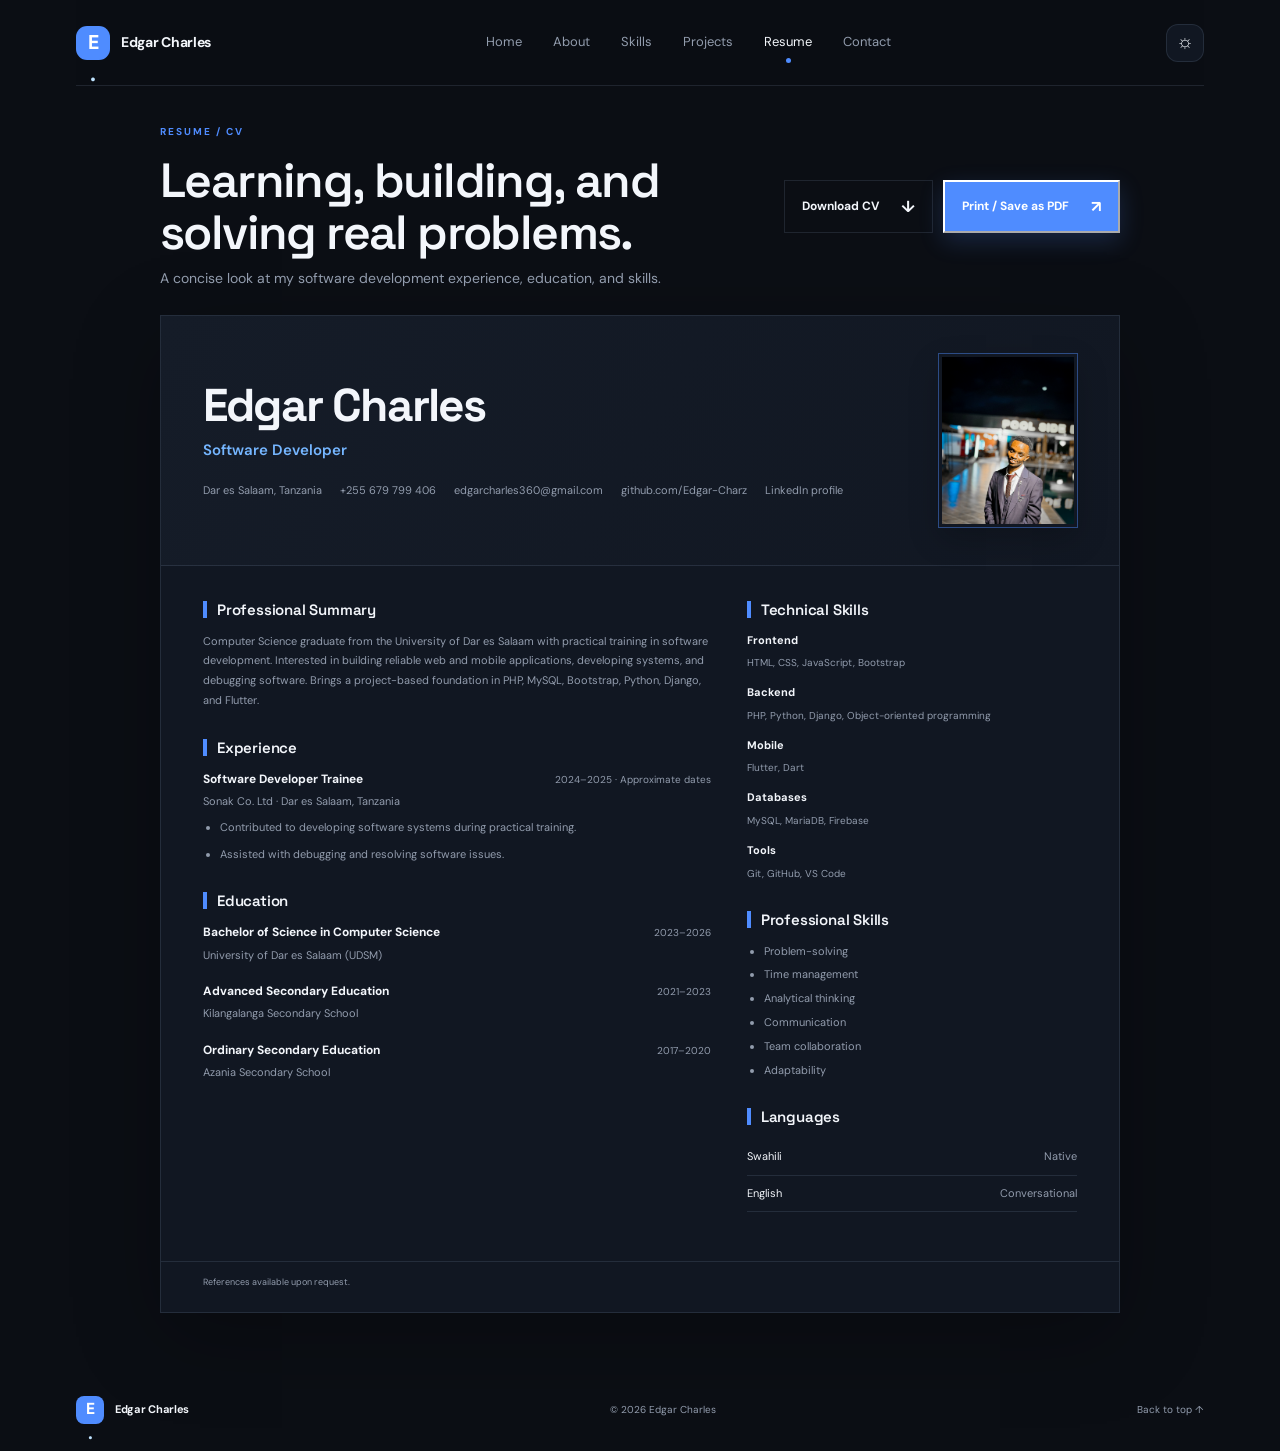
==== commit f6b35bf1: "Add resume PDF and enhance resume layout and styles for better presentation" ====
--- a/resume.html
+++ b/resume.html
@@ -8,6 +8,7 @@
       content="Resume of Edgar Charles, Computer Science graduate and software developer."
     />
     <title>Resume | Edgar Charles</title>
+    <link rel="icon" type="image/png" sizes="256x256" href="assets/images/edgar-favicon.png" />
     <link rel="stylesheet" href="style.css" />
     <script>
       try {
@@ -25,22 +26,45 @@
         display: flex;
         justify-content: space-between;
         align-items: center;
-        gap: 20px;
-        margin-bottom: 22px;
-      }
+        gap: 28px;
+        margin-bottom: 26px;
+      }
+      .resume-toolbar-copy{min-width:0}
       .resume-toolbar h2 {
+        max-width:620px;
         margin: 0;
-        font: 600 25px "Space Grotesk", sans-serif;
+        font: 600 clamp(32px, 5vw, 48px)/1.08 "Space Grotesk", sans-serif;
+        letter-spacing:-1.6px;
       }
       .resume-toolbar p:last-child {
-        margin: 5px 0 0;
+        margin: 8px 0 0;
         color: var(--muted);
-        font-size: 12px;
+        font-size: 14px;
+      }
+      .resume-actions{
+        display:flex;
+        flex:0 0 auto;
+        gap:10px;
+      }
+      .resume-actions .button{
+        min-height:48px;
+        justify-content:space-between;
+        gap:22px;
+        border-radius:0;
+        white-space:nowrap;
+      }
+      .resume-actions .button-outline{
+        border:1px solid var(--line);
+        color:var(--text);
+      }
+      .resume-actions .button-outline:hover{
+        border-color:var(--blue);
+        background:var(--surface2);
       }
       .resume-paper {
         overflow: hidden;
         border: 1px solid var(--line);
-        border-radius: 20px;
+        border-radius: 0;
         background: var(--surface);
         box-shadow: var(--shadow);
       }
@@ -83,7 +107,7 @@
         aspect-ratio: 4/5;
         overflow: hidden;
         border: 3px solid var(--surface);
-        border-radius: 18px;
+        border-radius: 0;
         outline: 1px solid rgba(79, 140, 255, 0.45);
         background: var(--surface2);
         box-shadow: 0 12px 30px rgba(0, 0, 0, 0.2);
@@ -123,7 +147,7 @@
       .resume-section h2::before {
         width: 4px;
         height: 17px;
-        border-radius: 4px;
+        border-radius: 0;
         background: var(--blue);
         content: "";
       }
@@ -184,18 +208,7 @@
         line-height: 1.8;
       }
       .resume-soft-skills {
-        display: flex;
-        flex-wrap: wrap;
-        gap: 6px;
-      }
-      .resume-soft-skills span {
-        padding: 6px 8px;
-        border: 1px solid var(--line);
-        border-radius: 7px;
-        background: var(--surface2);
-        color: var(--muted);
-        font-size: 9px;
-        line-height: 1.3;
+        gap: 4px !important;
       }
       .resume-language {
         display: flex;
@@ -208,37 +221,6 @@
       .resume-language span:last-child {
         color: var(--muted);
       }
-      .resume-project {
-        padding: 14px 15px;
-        border: 1px solid var(--line);
-        border-radius: 12px;
-        background: var(--surface2);
-      }
-      .resume-project h3 {
-        margin: 0 0 4px;
-        font: 600 12px "Space Grotesk", sans-serif;
-      }
-      .resume-project-label {
-        margin: 0 0 8px !important;
-        color: var(--blue2) !important;
-        font-size: 9px !important;
-        font-weight: 700;
-        letter-spacing: 0.5px;
-        text-transform: uppercase;
-      }
-      .resume-project-tech {
-        display: flex;
-        flex-wrap: wrap;
-        gap: 5px;
-        margin-top: 10px;
-      }
-      .resume-project-tech span {
-        padding: 3px 7px;
-        border: 1px solid var(--line);
-        border-radius: 5px;
-        color: var(--muted);
-        font-size: 9px;
-      }
       .resume-footer-note {
         padding: 13px 42px;
         border-top: 1px solid var(--line);
@@ -252,6 +234,14 @@
         .resume-toolbar {
           align-items: flex-start;
           flex-direction: column;
+          gap:16px;
+        }
+        .resume-actions{
+          width:100%;
+          flex-wrap:wrap;
+        }
+        .resume-actions .button{
+          flex:1 1 190px;
         }
         .resume-header {
           grid-template-columns: minmax(0, 1fr) 100px;
@@ -260,7 +250,7 @@
         }
         .resume-photo-wrap {
           width: 96px;
-          border-radius: 14px;
+          border-radius: 0;
         }
         .resume-body {
           grid-template-columns: 1fr;
@@ -280,6 +270,9 @@
         }
       }
       @media (max-width: 480px) {
+        .resume-toolbar h2{font-size:34px}
+        .resume-toolbar p:last-child{font-size:13px}
+        .resume-actions .button{flex-basis:100%}
         .resume-header {
           grid-template-columns: minmax(0, 1fr) 78px;
           padding: 22px 18px;
@@ -318,7 +311,7 @@
       }
       @page {
         size: A4;
-        margin: 14mm;
+        margin: 0;
       }
       @media print {
         :root {
@@ -330,12 +323,20 @@
           --blue: #2867c7;
           --blue2: #2867c7;
         }
+        html {
+          background: #fff !important;
+          color-scheme: light;
+        }
         body {
+          margin: 0;
           background: #fff !important;
           color: #172033 !important;
           print-color-adjust: exact;
           -webkit-print-color-adjust: exact;
         }
+        .site-shell {
+          background: #fff !important;
+        }
         .topbar,
         .resume-toolbar,
         .footer {
@@ -343,12 +344,16 @@
         }
         .site-shell {
           max-width: none;
+          width: 100%;
           padding: 0;
+          background: #fff !important;
         }
         .resume-page {
+          width: 100%;
           max-width: none;
           margin: 0;
-          padding: 0;
+          padding: 10mm;
+          box-sizing: border-box;
         }
         .resume-paper {
           overflow: visible;
@@ -357,21 +362,33 @@
           box-shadow: none;
         }
         .resume-header {
-          padding: 0 0 18px;
+          grid-template-columns: minmax(0, 1fr) 120px;
+          gap: 20px;
+          padding: 0 0 14px;
         }
         .resume-body {
-          gap: 24px;
-          padding: 22px 0;
+          grid-template-columns: minmax(0, 1.35fr) minmax(0, 0.75fr);
+          gap: 20px;
+          padding: 16px 0;
         }
         .resume-section {
-          margin-bottom: 20px;
+          margin-bottom: 14px;
         }
         .resume-section p,
         .resume-section li {
           font-size: 9.5pt;
         }
+        .resume-entry {
+          margin-bottom: 12px;
+        }
+        .resume-entry ul {
+          gap: 3px;
+        }
+        .resume-soft-skills {
+          gap: 3px !important;
+        }
         .resume-footer-note {
-          padding: 10px 0 0;
+          padding: 7px 0 0;
         }
       }
     </style>
@@ -383,7 +400,17 @@
           <span class="brand-mark">E<span>.</span></span>
           <span>Edgar Charles</span>
         </a>
-        <nav class="nav resume-nav" aria-label="Main navigation">
+        <button
+          class="menu-toggle"
+          id="menuToggle"
+          type="button"
+          aria-label="Open navigation"
+          aria-expanded="false"
+          aria-controls="nav"
+        >
+          <span></span><span></span>
+        </button>
+        <nav class="nav resume-nav" id="nav" aria-label="Main navigation">
           <a class="nav-link" href="index.html#home">Home</a>
           <a class="nav-link" href="index.html#about">About</a>
           <a class="nav-link" href="index.html#skills">Skills</a>
@@ -402,18 +429,19 @@
 
       <main class="resume-page">
         <div class="resume-toolbar">
-          <div>
+          <div class="resume-toolbar-copy">
             <p class="section-kicker">RESUME / CV</p>
-            <h2>Edgar Charles</h2>
-            <p>Computer Science graduate · Software Developer</p>
+            <h2>Learning, building, and solving real problems.</h2>
+            <p>A concise look at my software development experience, education, and skills.</p>
           </div>
-          <button
-            class="button button-primary"
-            type="button"
-            onclick="window.print()"
-          >
-            Print / Save as PDF <span>↗</span>
-          </button>
+          <div class="resume-actions">
+            <a class="button button-outline" href="assets/Edgar-Charles-CV.pdf" download="Edgar-Charles-CV.pdf">
+              Download CV <span>↓</span>
+            </a>
+            <button class="button button-primary" type="button" onclick="window.print()">
+              Print / Save as PDF <span>↗</span>
+            </button>
+          </div>
         </div>
 
         <article class="resume-paper">
@@ -486,21 +514,6 @@
               </section>
 
               <section class="resume-section">
-                <h2>Selected Project</h2>
-                <div class="resume-project">
-                  <h3>UDSM Complaints Management System</h3>
-                  <p class="resume-project-label">Final-year project</p>
-                  <p>
-                    A web-based system for submitting, managing, and tracking
-                    student complaints.
-                  </p>
-                  <div class="resume-project-tech" aria-label="Technologies">
-                    <span>PHP</span><span>MySQL</span><span>Bootstrap</span>
-                  </div>
-                </div>
-              </section>
-
-              <section class="resume-section">
                 <h2>Education</h2>
                 <div class="resume-entry">
                   <div class="resume-entry-head">
@@ -555,14 +568,14 @@
 
               <section class="resume-section">
                 <h2>Professional Skills</h2>
-                <div class="resume-soft-skills">
-                  <span>Problem-solving</span>
-                  <span>Time management</span>
-                  <span>Analytical thinking</span>
-                  <span>Communication</span>
-                  <span>Team collaboration</span>
-                  <span>Adaptability</span>
-                </div>
+                <ul class="resume-soft-skills">
+                  <li>Problem-solving</li>
+                  <li>Time management</li>
+                  <li>Analytical thinking</li>
+                  <li>Communication</li>
+                  <li>Team collaboration</li>
+                  <li>Adaptability</li>
+                </ul>
               </section>
 
               <section class="resume-section">
@@ -611,6 +624,24 @@
       button.addEventListener("click", () =>
         setTheme(root.dataset.theme === "dark" ? "light" : "dark"),
       );
+      const menuToggle = document.getElementById("menuToggle");
+      const nav = document.getElementById("nav");
+      menuToggle.addEventListener("click", () => {
+        const isOpen = menuToggle.getAttribute("aria-expanded") === "true";
+        menuToggle.setAttribute("aria-expanded", String(!isOpen));
+        menuToggle.setAttribute(
+          "aria-label",
+          isOpen ? "Open navigation" : "Close navigation",
+        );
+        nav.classList.toggle("open", !isOpen);
+      });
+      nav.querySelectorAll("a").forEach((link) =>
+        link.addEventListener("click", () => {
+          menuToggle.setAttribute("aria-expanded", "false");
+          menuToggle.setAttribute("aria-label", "Open navigation");
+          nav.classList.remove("open");
+        }),
+      );
       document.getElementById("year").textContent = new Date().getFullYear();
     </script>
   </body>
--- a/style.css
+++ b/style.css
@@ -44,8 +44,8 @@
 .hero-copy{animation:fade-up .7s ease-out both}
 .hero-visual{animation:hero-arrive .85s .12s ease-out both}
 .orbit-one,.orbit-two{animation:orbit-breathe 7s ease-in-out infinite alternate}
-.chip-top{animation:chip-float 4s ease-in-out infinite}
-.chip-bottom{animation:chip-float 4.5s .5s ease-in-out infinite}
+.chip-top{animation:chip-travel 18s ease-in-out infinite alternate}
+.chip-bottom{animation:chip-travel 18s ease-in-out infinite alternate-reverse}
 .reveal{opacity:0;transform:translateY(18px);transition:opacity .65s ease,transform .65s ease}
 .reveal.is-visible{opacity:1;transform:translateY(0)}
 .skill-card:nth-child(2),.project-card:nth-child(2){transition-delay:.08s}
@@ -54,7 +54,7 @@
 @keyframes fade-up{from{opacity:0;transform:translateY(18px)}to{opacity:1;transform:translateY(0)}}
 @keyframes hero-arrive{from{opacity:0;translate:0 14px}to{opacity:1;translate:0 0}}
 @keyframes orbit-breathe{from{opacity:.55}to{opacity:1}}
-@keyframes chip-float{0%,100%{translate:0 0}50%{translate:0 -5px}}
+@keyframes chip-travel{from{translate:0 0}to{translate:0 calc(100cqh - 100% - 112px)}}
 
 /* Core layout and typography */
 *{box-sizing:border-box}
@@ -100,32 +100,31 @@
 .orbit{position:absolute;border:1px solid rgba(95,153,255,.18);border-radius:50%;transform:rotate(-22deg)}
 .orbit-one{width:390px;height:250px}
 .orbit-two{width:450px;height:310px;transform:rotate(42deg)}
-.profile-card{position:relative;width:min(330px,85%);padding:0 22px 22px;border:1px solid var(--line);border-radius:20px;background:var(--surface);box-shadow:var(--shadow);z-index:2;overflow:hidden}
-.card-top{height:49px;border-bottom:1px solid var(--line);display:flex;align-items:center;justify-content:space-between;color:var(--muted);font-size:10px}
+.profile-card{position:relative;width:min(400px,92%);padding:0 0 18px;border:1px solid var(--line);border-radius:20px;background:var(--surface);box-shadow:var(--shadow);z-index:2;overflow:hidden}
+.profile-card-wrap{position:relative;width:min(400px,92%);aspect-ratio:4/5;container-type:size}
+.card-top{height:49px;padding:0 22px;border-bottom:1px solid var(--line);display:flex;align-items:center;justify-content:space-between;color:var(--muted);font-size:10px}
 .window-dots{display:flex;gap:4px}
 .window-dots i{width:5px;height:5px;border-radius:50%;background:#647084}
 .card-menu{letter-spacing:2px}
 .avatar-placeholder{width:84px;height:84px;border-radius:50%;margin:25px auto 12px;background:linear-gradient(145deg,#182e4d,#4f8cff);display:grid;place-items:center;position:relative;color:white;font:700 28px 'Space Grotesk'}
-.profile-photo-frame{width:112px;height:112px;overflow:visible}
-.profile-photo{position:absolute;inset:0;width:100%;height:100%;object-fit:cover;border-radius:50%;z-index:1;border:3px solid var(--surface)}
+.profile-photo-frame{position:relative;width:100%;height:auto;aspect-ratio:1/1;margin:0;border-radius:0;overflow:hidden;background:var(--surface2)}
+.profile-photo{position:absolute;inset:0;width:100%;height:100%;object-fit:cover;object-position:center 25%;border-radius:0;z-index:1;border:0}
 .avatar-fallback{position:relative;z-index:0}
-.avatar-ring{position:absolute;inset:-6px;border:1px solid rgba(79,140,255,.45);border-radius:50%}
-.profile-card-name{text-align:center;font-weight:700;font-size:15px}
-.profile-card-role{text-align:center;color:var(--muted);font-size:11px;margin-top:2px}
-.profile-tags{display:flex;justify-content:center;gap:6px;margin:15px 0 18px}
+.avatar-ring{display:none}
+.profile-card-name,.profile-card-role,.profile-tags{display:none}
 .profile-tags span,.skill-tags span,.project-stack span{font-size:9px;border:1px solid var(--line);padding:4px 8px;border-radius:6px;color:var(--muted)}
-.code-lines{padding:13px 12px;background:var(--surface2);border-radius:10px;font:10px/2.1 monospace;color:var(--muted)}
+.code-lines{margin:16px 22px 0;padding:13px 12px;background:var(--surface2);border-radius:10px;font:10px/2.1 monospace;color:var(--muted)}
 .code-lines div{white-space:nowrap}
 .code-lines b{color:#68788e;font-weight:400;margin-right:12px}
 .code-lines span{color:var(--blue2)}
 .code-lines em{color:#7dd6a6;font-style:normal}
 .code-lines strong{color:#ffd77c}
-.float-chip{position:absolute;z-index:3;display:flex;align-items:center;gap:10px;background:var(--surface);border:1px solid var(--line);box-shadow:var(--shadow);border-radius:12px;padding:11px 13px;font-size:10px;font-weight:700}
+.float-chip{position:absolute;z-index:3;display:flex;align-items:center;gap:10px;background:color-mix(in srgb,var(--surface) 62%,transparent);border:1px solid rgba(255,255,255,.3);box-shadow:0 12px 32px rgba(0,0,0,.2),inset 0 1px 0 rgba(255,255,255,.2);backdrop-filter:blur(16px);-webkit-backdrop-filter:blur(16px);border-radius:12px;padding:11px 13px;font-size:10px;font-weight:700}
 .float-chip small{display:block;color:var(--muted);font-weight:400;margin-top:2px;font-size:9px}
 .chip-icon{width:28px;height:28px;border-radius:8px;display:grid;place-items:center;background:var(--surface2);font-size:16px}
 .chip-icon.blue{color:var(--blue)}
-.chip-top{top:65px;right:-8px}
-.chip-bottom{bottom:53px;left:-10px}
+.chip-top{top:0;right:-24px}
+.chip-bottom{top:0;bottom:auto;left:-24px}
 .visual-caption{position:absolute;bottom:4px;right:8px;font-size:8px;letter-spacing:2px;color:var(--muted)}
 .scroll-cue{position:absolute;bottom:22px;left:0;font-size:10px;color:var(--muted);display:flex;align-items:center;gap:9px}
 .scroll-cue span{height:25px;width:15px;border:1px solid var(--muted);border-radius:9px;position:relative}
@@ -165,13 +164,24 @@
  .about-grid{gap:28px}
  .contact-panel{padding:35px;gap:35px}
 }
+@media(min-width:901px) and (max-width:1100px){
+ .hero-visual .orbit-one{width:310px;height:210px}
+ .hero-visual .orbit-two{width:340px;height:240px}
+}
 @media(max-width:650px){
  .site-shell{padding:0 19px}
  .topbar{height:72px}
  .menu-toggle{display:flex;flex-direction:column;justify-content:center;gap:5px;align-items:center;margin-left:auto;margin-right:12px}
- .menu-toggle span{height:1px;width:16px;background:var(--text)}
- .nav{display:none;position:absolute;top:71px;left:0;right:0;padding:20px;background:var(--surface);border-bottom:1px solid var(--line);flex-direction:column;gap:18px}
+ .menu-toggle span{height:1px;width:16px;background:var(--text);transition:transform .2s ease}
+ .menu-toggle[aria-expanded="true"] span:first-child{transform:translateY(3px) rotate(45deg)}
+ .menu-toggle[aria-expanded="true"] span:last-child{transform:translateY(-3px) rotate(-45deg)}
+ .nav{display:none;position:absolute;top:71px;left:0;right:0;max-height:calc(100vh - 82px);overflow-y:auto;padding:10px 16px 14px;background:color-mix(in srgb,var(--surface) 96%,transparent);border:1px solid var(--line);border-radius:0 0 16px 16px;box-shadow:0 18px 34px rgba(0,0,0,.24);backdrop-filter:blur(18px);flex-direction:column;align-items:stretch;gap:2px}
  .nav.open{display:flex}
+ .resume-nav .nav-link{padding:10px 8px;border-bottom:1px solid var(--line);font-size:13px}
+ .resume-nav .nav-link.active:after{display:none}
+ .resume-nav .nav-link.active{color:var(--blue2);font-weight:700}
+ .resume-nav .nav-link:last-child{border-bottom:0}
+ .resume-nav .nav-link:focus-visible,.menu-toggle:focus-visible,.theme-toggle:focus-visible{outline:2px solid var(--blue2);outline-offset:3px}
  .theme-toggle{width:35px;height:35px}
  .hero{grid-template-columns:1fr;padding-top:32px;padding-bottom:70px;gap:10px}
  .hero-visual{order:-1;height:390px;margin-top:0}
@@ -179,17 +189,18 @@
  .hero h1{font-size:57px}
  .hero h2{font-size:27px}
  .hero-visual{transform:none}
- .profile-card{width:min(280px,100%);padding:0;background:transparent;border:0;box-shadow:none;overflow:visible}
- .card-top,.profile-tags,.code-lines{display:none}
- .profile-photo-frame{width:min(245px,75vw);height:auto;aspect-ratio:3/4;margin:0 auto 14px;border-radius:20px;overflow:hidden;background:linear-gradient(145deg,#182e4d,#4f8cff);box-shadow:0 16px 42px rgba(0,0,0,.32);font-size:0}
- .profile-photo{object-fit:cover;object-position:center;border-radius:inherit;border:0}
+ .profile-card-wrap{width:min(412px,100%)}
+ .profile-card{width:100%;padding:0 0 16px;background:var(--surface);border:1px solid var(--line);border-radius:0;box-shadow:var(--shadow);overflow:hidden}
+ .profile-tags{display:none}
+ .card-top,.float-chip{display:none}
+ .code-lines{display:none}
+ .profile-photo-frame{width:100%;height:min(500px,112vw);min-height:350px;aspect-ratio:auto;margin:0;border-radius:0;overflow:hidden;background:linear-gradient(145deg,#182e4d,#4f8cff);box-shadow:none;font-size:0}
+ .profile-photo{object-fit:cover;object-position:center 25%;border-radius:0;border:0}
  .avatar-fallback{font-size:0}
  .avatar-ring{inset:-7px;border-radius:25px;border-color:rgba(79,140,255,.55)}
- .profile-card-name{font-size:18px}
- .profile-card-role{font-size:12px}
- .orbit-one{width:330px;height:220px}
- .orbit-two{width:350px;height:260px}
- .float-chip,.visual-caption{display:none}
+ .orbit-one{width:100%;height:100%;transform:none}
+ .orbit-two{width:96%;height:94%;transform:none}
+ .visual-caption{display:none}
  .scroll-cue{bottom:18px}
  .section{padding:52px 0}
  .section-heading h2,.contact-panel h2{font-size:31px}
@@ -338,3 +349,216 @@
  .contact-panel.reveal .contact-link,.contact-panel.reveal .contact-socials{opacity:1;transform:none;transition:none}
  .contact-link:hover,.social-icon-links a:hover{transform:none}
 }
+
+.profile-photo-caption,.mobile-role-card{display:none}
+@media(max-width:650px){
+ .hero-visual{width:min(100%,430px);height:auto;min-height:0;margin-inline:auto}
+ .hero-visual{isolation:isolate;background:radial-gradient(ellipse at center,rgba(79,140,255,.1),transparent 72%)}
+ .hero-visual .visual-glow{z-index:0;width:96%;height:94%;background:radial-gradient(ellipse,rgba(79,140,255,.28),rgba(67,110,210,.12) 48%,transparent 72%);filter:blur(38px)}
+ .hero-visual .orbit{z-index:0;border-color:rgba(117,182,255,.3);box-shadow:0 0 24px rgba(79,140,255,.11)}
+ .hero-visual .orbit-one{animation-duration:12s}
+ .hero-visual .orbit-two{animation-duration:16s;animation-direction:alternate-reverse}
+ .profile-card-wrap{z-index:2;width:min(412px,calc(100% - 44px));margin-inline:auto}
+ .profile-card{width:100%}
+ .hero-visual::before,.hero-visual::after{position:absolute;z-index:0;display:block;content:""}
+ .hero-visual::before{top:22px;right:0;width:94px;height:94px;border:1px solid rgba(117,182,255,.4);border-radius:50%;background:radial-gradient(circle at 32% 28%,rgba(117,182,255,.2),rgba(79,140,255,.04) 66%,transparent);box-shadow:0 0 28px rgba(79,140,255,.16),inset 0 0 20px rgba(117,182,255,.09);animation:mobile-orb-glow 10s ease-in-out infinite alternate}
+ .hero-visual::after{bottom:42px;left:0;width:58px;height:58px;border:1px solid rgba(117,182,255,.34);background:linear-gradient(135deg,rgba(117,182,255,.1),transparent 65%);box-shadow:0 0 24px rgba(79,140,255,.13),inset 0 0 16px rgba(117,182,255,.08);transform:rotate(18deg)}
+ .profile-photo-frame{position:relative;width:100%;height:100%;min-height:0;aspect-ratio:auto;margin:0;border-radius:0;overflow:hidden}
+ .profile-photo{object-fit:cover;object-position:center 25%}
+ .mobile-role-card{position:absolute;z-index:4;right:-1px;bottom:34px;display:flex;align-items:center;gap:10px;padding:10px 13px;border:1px solid rgba(220,232,255,.2);background:rgba(16,23,34,.84);box-shadow:0 10px 28px rgba(0,0,0,.26);backdrop-filter:blur(12px);-webkit-backdrop-filter:blur(12px);color:#f3f6fb}
+ .mobile-role-card>span:last-child{display:grid;gap:2px}
+ .mobile-role-card strong{font-size:10px;line-height:1.3}
+ .mobile-role-card small{color:#aab6c8;font-size:8px}
+ .mobile-role-icon{display:grid;width:27px;height:27px;place-items:center;border:1px solid rgba(117,182,255,.25);border-radius:50%;background:rgba(79,140,255,.18);color:#9fcaff;font-size:12px}
+}
+@keyframes mobile-orb-glow{to{opacity:.62;transform:scale(.94)}}
+
+.profile-card{
+ position:absolute;
+ inset:0;
+ width:100%;
+ height:100%;
+ padding:0;
+ aspect-ratio:auto;
+ border-radius:16px;
+ border-color:rgba(255,255,255,.32);
+ box-shadow:0 26px 70px rgba(0,0,0,.3),inset 0 1px 0 rgba(255,255,255,.28);
+}
+@media(max-width:650px){
+ .hero-visual .profile-card{border-radius:0}
+}
+.card-top{display:none}
+.visual-caption{display:none}
+.profile-photo-frame{
+ position:absolute;
+ inset:0;
+ width:100%;
+ height:100%;
+ aspect-ratio:auto;
+}
+.profile-photo{
+ object-position:center 25%;
+}
+.code-lines{
+ position:absolute;
+ z-index:3;
+ right:14px;
+ bottom:14px;
+ left:14px;
+ margin:0;
+ border:1px solid rgba(220,232,255,.22);
+ background:rgba(22,31,45,.48);
+ color:#e4ebf5;
+ box-shadow:0 10px 28px rgba(0,0,0,.2),inset 0 1px 0 rgba(255,255,255,.16);
+ backdrop-filter:blur(16px);
+ -webkit-backdrop-filter:blur(16px);
+}
+.code-lines b{color:#b4c3d8}
+.code-lines span{color:#8dc4ff}
+
+.technology-orbit{
+ grid-column:2;
+ grid-row:1;
+ align-self:center;
+ min-width:0;
+ text-align:center;
+}
+.orbit-stage{
+ position:relative;
+ display:grid;
+ width:min(100%,410px);
+ aspect-ratio:1;
+ place-items:center;
+ margin-inline:auto;
+ isolation:isolate;
+ container-type:inline-size;
+}
+.orbit-stage::before{
+ border:1px solid rgba(117,182,255,.12);
+ box-shadow:inset 0 0 36px rgba(79,140,255,.05),0 0 35px rgba(79,140,255,.04);
+ backdrop-filter:blur(2px);
+}
+.orbit-stage::before,.orbit-stage::after{
+ position:absolute;
+ border:1px solid rgba(79,140,255,.13);
+ border-radius:50%;
+ content:"";
+}
+.orbit-stage::before{inset:8%;background:radial-gradient(circle,rgba(79,140,255,.09),transparent 63%)}
+.orbit-stage::after{inset:2%;border-style:dashed;opacity:.5}
+.tech-orbit{
+ position:absolute;
+ z-index:0;
+ top:50%;
+ left:50%;
+ border:1px solid rgba(79,140,255,.24);
+ border-radius:50%;
+ transform:translate(-50%,-50%);
+ animation:orbit-ring-glow 7s ease-in-out infinite;
+}
+.tech-orbit-outer{width:85%;height:85%}
+.tech-orbit-inner{width:58%;height:58%;border-color:rgba(117,182,255,.19);animation-delay:-3.5s}
+.tech-node{
+ position:absolute;
+ z-index:3;
+ top:var(--y);
+ left:var(--x);
+ display:flex;
+ align-items:center;
+ flex-direction:column;
+ gap:4px;
+ transform:translate(-50%,-50%);
+}
+.tech-badge{
+ display:grid;
+ width:37px;
+ height:37px;
+ flex:0 0 37px;
+ place-items:center;
+ border:1px solid rgba(255,255,255,.28);
+ border-radius:50%;
+ background:color-mix(in srgb,var(--surface) 68%,transparent);
+ box-shadow:0 8px 22px rgba(0,0,0,.16),inset 0 1px 0 rgba(255,255,255,.2);
+ backdrop-filter:blur(12px);
+ -webkit-backdrop-filter:blur(12px);
+ font:700 11px 'Space Grotesk',sans-serif;
+}
+.tech-label{
+ padding:4px 7px;
+ border:1px solid rgba(255,255,255,.26);
+ border-radius:7px;
+ background:color-mix(in srgb,var(--surface) 72%,transparent);
+ box-shadow:0 6px 18px rgba(0,0,0,.14),inset 0 1px 0 rgba(255,255,255,.16);
+ backdrop-filter:blur(12px);
+ -webkit-backdrop-filter:blur(12px);
+ color:var(--text);
+ font-size:8px;
+ font-weight:600;
+ white-space:nowrap;
+}
+.tech-html{color:#e96532}
+.tech-css{color:#3478d4}
+.tech-js{border-radius:8px;background:#f0d54a;color:#302b13}
+.tech-python{color:#3776ab}
+.tech-django{color:#16835d}
+.tech-php{color:#777bb4}
+.tech-flutter{color:#2da9e8}
+.tech-mysql{color:#e28b37}
+.orbit-center{
+ position:relative;
+ z-index:2;
+ display:flex;
+ width:41%;
+ aspect-ratio:1;
+ align-items:center;
+ justify-content:center;
+ flex-direction:column;
+ gap:9px;
+ border:1px solid rgba(79,140,255,.34);
+ border-radius:50%;
+ background:radial-gradient(circle at 35% 28%,rgba(117,182,255,.2),transparent 65%),color-mix(in srgb,var(--surface) 66%,transparent);
+ box-shadow:0 0 0 9px rgba(79,140,255,.05),0 18px 42px rgba(0,0,0,.22),inset 0 1px 0 rgba(255,255,255,.24);
+ backdrop-filter:blur(18px);
+ -webkit-backdrop-filter:blur(18px);
+ text-align:center;
+}
+.orbit-center-icon{
+ display:grid;
+ width:40px;
+ height:40px;
+ place-items:center;
+ border:1px solid rgba(79,140,255,.35);
+ border-radius:12px;
+ background:rgba(79,140,255,.11);
+ color:var(--blue2);
+ font:700 14px 'Space Grotesk',monospace;
+}
+.orbit-center strong{font:600 clamp(12px,1.35vw,16px)/1.35 'Space Grotesk',sans-serif;color:var(--text)}
+.orbit-center small{color:var(--muted);font-size:7px;font-weight:700;letter-spacing:1px}
+.orbit-caption{margin:4px 0 0;color:var(--muted);font-size:10px}
+.orbit-accessible-list{margin:8px 0 0;color:var(--muted);font-size:9px;line-height:1.7}
+.orbit-spark{position:absolute;z-index:2;width:6px;height:6px;border-radius:50%;background:var(--blue2);box-shadow:0 0 12px rgba(79,140,255,.8);animation:orbit-spark-pulse 2.8s ease-in-out infinite}
+.orbit-spark-one{top:18%;left:29%}
+.orbit-spark-two{right:18%;bottom:27%;width:4px;height:4px;animation-delay:1.2s}
+@keyframes orbit-ring-glow{50%{opacity:.55}}
+@keyframes orbit-spark-pulse{50%{opacity:.35;transform:scale(.7)}}
+@media(max-width:900px){
+ .technology-orbit{grid-column:1;grid-row:auto;order:2;width:100%}
+ .technology-orbit .orbit-stage{width:min(100%,390px)}
+ .technology-orbit .about-details{order:3}
+}
+@media(max-width:650px){
+ .technology-orbit{order:2;margin-block:2px 6px}
+ .technology-orbit .orbit-stage{width:min(100%,360px)}
+ .tech-badge{width:33px;height:33px;flex-basis:33px;font-size:10px}
+ .tech-node{gap:3px}
+ .tech-label{padding:3px 5px;font-size:7px}
+ .orbit-center{width:40%;gap:7px}
+ .orbit-center-icon{width:34px;height:34px;border-radius:10px;font-size:12px}
+ .orbit-center strong{font-size:12px}
+ .orbit-center small{font-size:6px}
+ .orbit-accessible-list{max-width:320px;margin-inline:auto;font-size:8px}
+}
+@media(prefers-reduced-motion:reduce){
+ .tech-orbit,.orbit-spark{animation:none}
+}
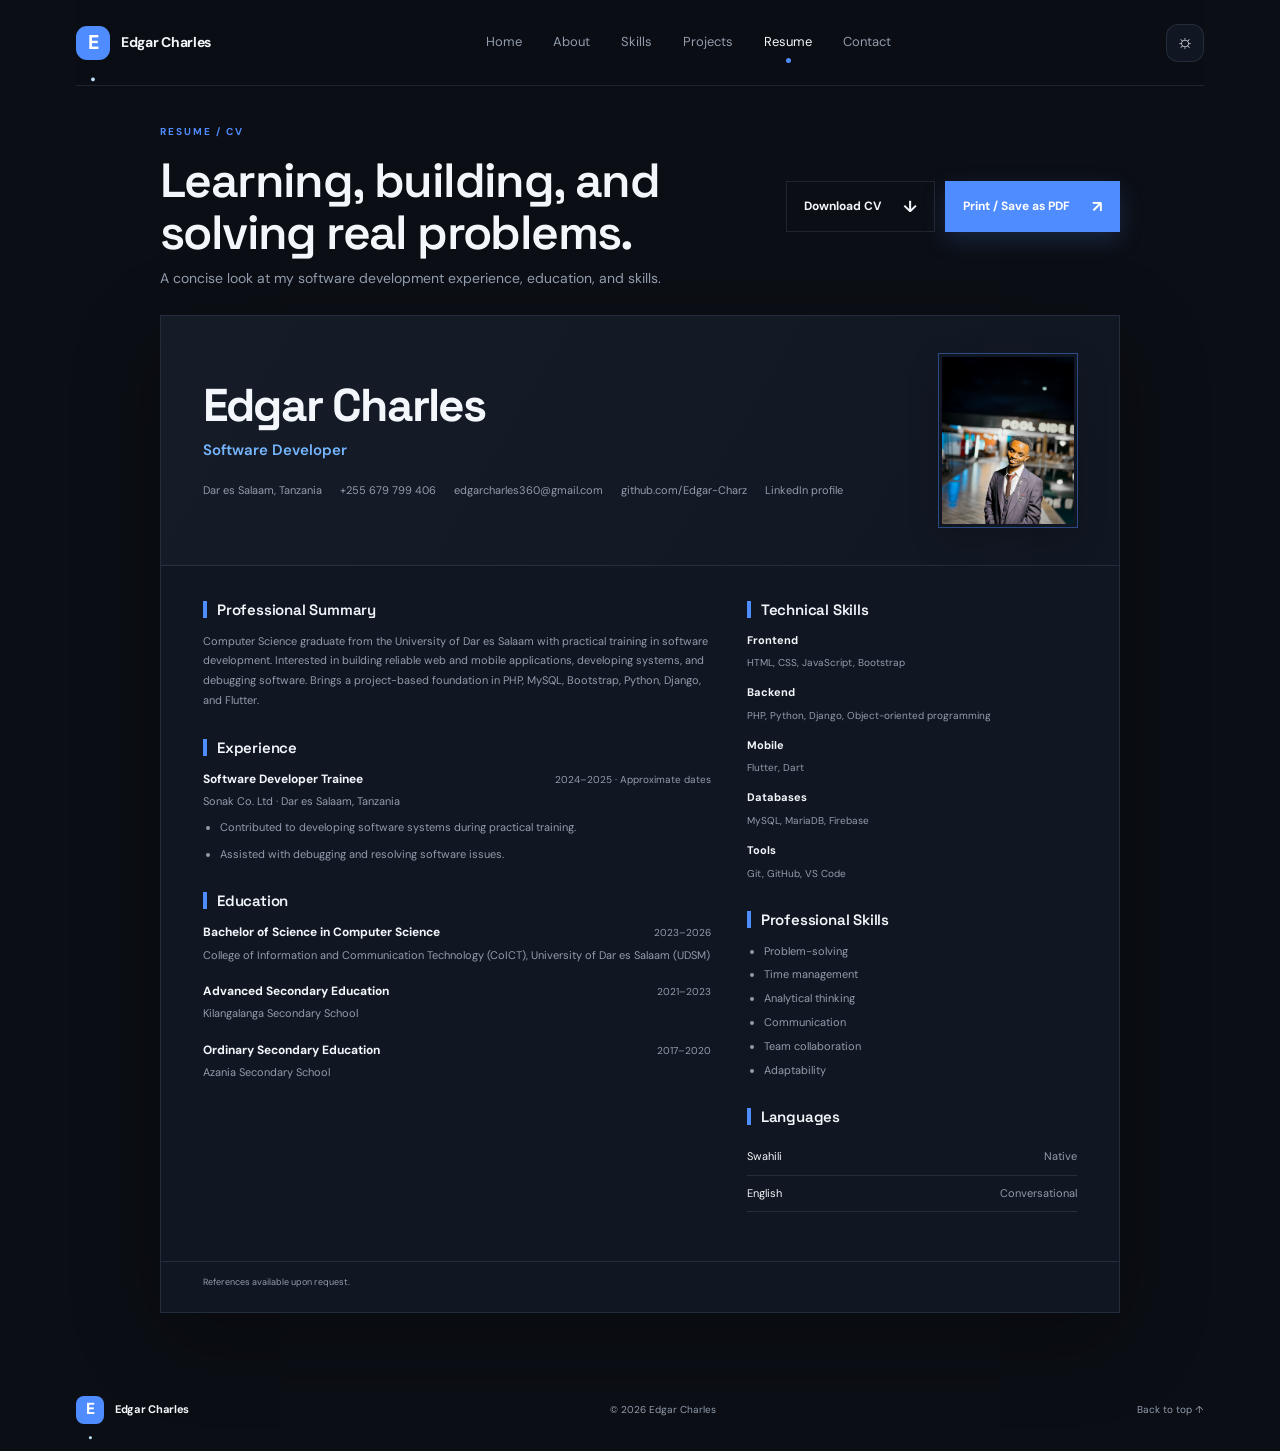
==== commit 81dabba3: "Update resume details and enhance button styles for improved layout and accessibility" ====
--- a/resume.html
+++ b/resume.html
@@ -520,7 +520,7 @@
                     <strong>Bachelor of Science in Computer Science</strong>
                     <time>2023–2026</time>
                   </div>
-                  <p class="resume-entry-subtitle">University of Dar es Salaam (UDSM)</p>
+                  <p class="resume-entry-subtitle">College of Information and Communication Technology (CoICT), University of Dar es Salaam (UDSM)</p>
                 </div>
                 <div class="resume-entry">
                   <div class="resume-entry-head">
--- a/style.css
+++ b/style.css
@@ -86,12 +86,16 @@
 .gradient-text{background:linear-gradient(100deg,var(--blue),var(--blue2));-webkit-background-clip:text;background-clip:text;color:transparent}
 .hero-description{max-width:510px;color:var(--muted);font-size:14px;line-height:1.9;margin:22px 0 27px}
 .hero-actions{display:flex;gap:12px;flex-wrap:wrap}
-.button{display:inline-flex;align-items:center;gap:22px;padding:12px 17px;border-radius:10px;font-size:12px;font-weight:700;transition:transform .2s,background .2s}
-.button:hover{transform:translateY(-2px)}
+.button{display:inline-flex;align-items:center;gap:22px;padding:12px 17px;border:1px solid transparent;border-radius:10px;font-size:12px;font-weight:700;transition:transform .2s ease,background .2s ease,border-color .2s ease,box-shadow .2s ease,color .2s ease}
+.button:hover{transform:translateY(-3px)}
+.button:focus-visible{outline:2px solid var(--blue2);outline-offset:3px}
 .button-primary{background:var(--blue);color:white;box-shadow:0 8px 24px rgba(79,140,255,.2)}
-.button-primary:hover{background:#3679ef}
-.button-quiet{border:1px solid var(--line);color:var(--text)}
+.button-primary:hover{background:#3679ef;box-shadow:0 12px 28px rgba(79,140,255,.3)}
+.button-quiet{border-color:var(--line);color:var(--text)}
+.button-quiet:hover{border-color:rgba(79,140,255,.42);background:var(--surface2);box-shadow:0 8px 22px rgba(0,0,0,.12)}
 .button span{font-size:16px}
+.button span{transition:transform .2s ease}
+.button:hover span{transform:translate(2px,-2px)}
 .hero-meta{display:flex;gap:24px;margin-top:44px;color:var(--muted);font-size:11px}
 .hero-meta span{display:flex;align-items:center;gap:8px}
 .meta-line{height:1px;width:22px;background:var(--blue)}
@@ -186,6 +190,10 @@
  .hero{grid-template-columns:1fr;padding-top:32px;padding-bottom:70px;gap:10px}
  .hero-visual{order:-1;height:390px;margin-top:0}
  .hero-copy{order:1}
+ .hero-actions{flex-wrap:wrap;justify-content:center;gap:8px}
+ .hero-actions .button{min-width:0;flex:0 0 calc(50% - 4px);justify-content:center;gap:4px;padding:11px 10px;font-size:10px;text-align:center;white-space:nowrap}
+ .hero-actions .button:last-child{margin-inline:auto}
+ .hero-actions .button span{font-size:13px}
  .hero h1{font-size:57px}
  .hero h2{font-size:27px}
  .hero-visual{transform:none}
@@ -224,6 +232,11 @@
  .photo-caption{padding:27px 17px 15px}
  .photo-caption strong{font-size:15px}
 }
+@media(max-width:360px){
+ .hero-actions{flex-wrap:wrap}
+ .hero-actions .button{flex-basis:100%}
+ .hero-actions .button:last-child{flex-basis:100%}
+}
 
 /* About section layout */
 .about-grid{grid-template-columns:minmax(0,1.05fr) minmax(300px,.85fr);gap:clamp(32px,6vw,78px);align-items:center}
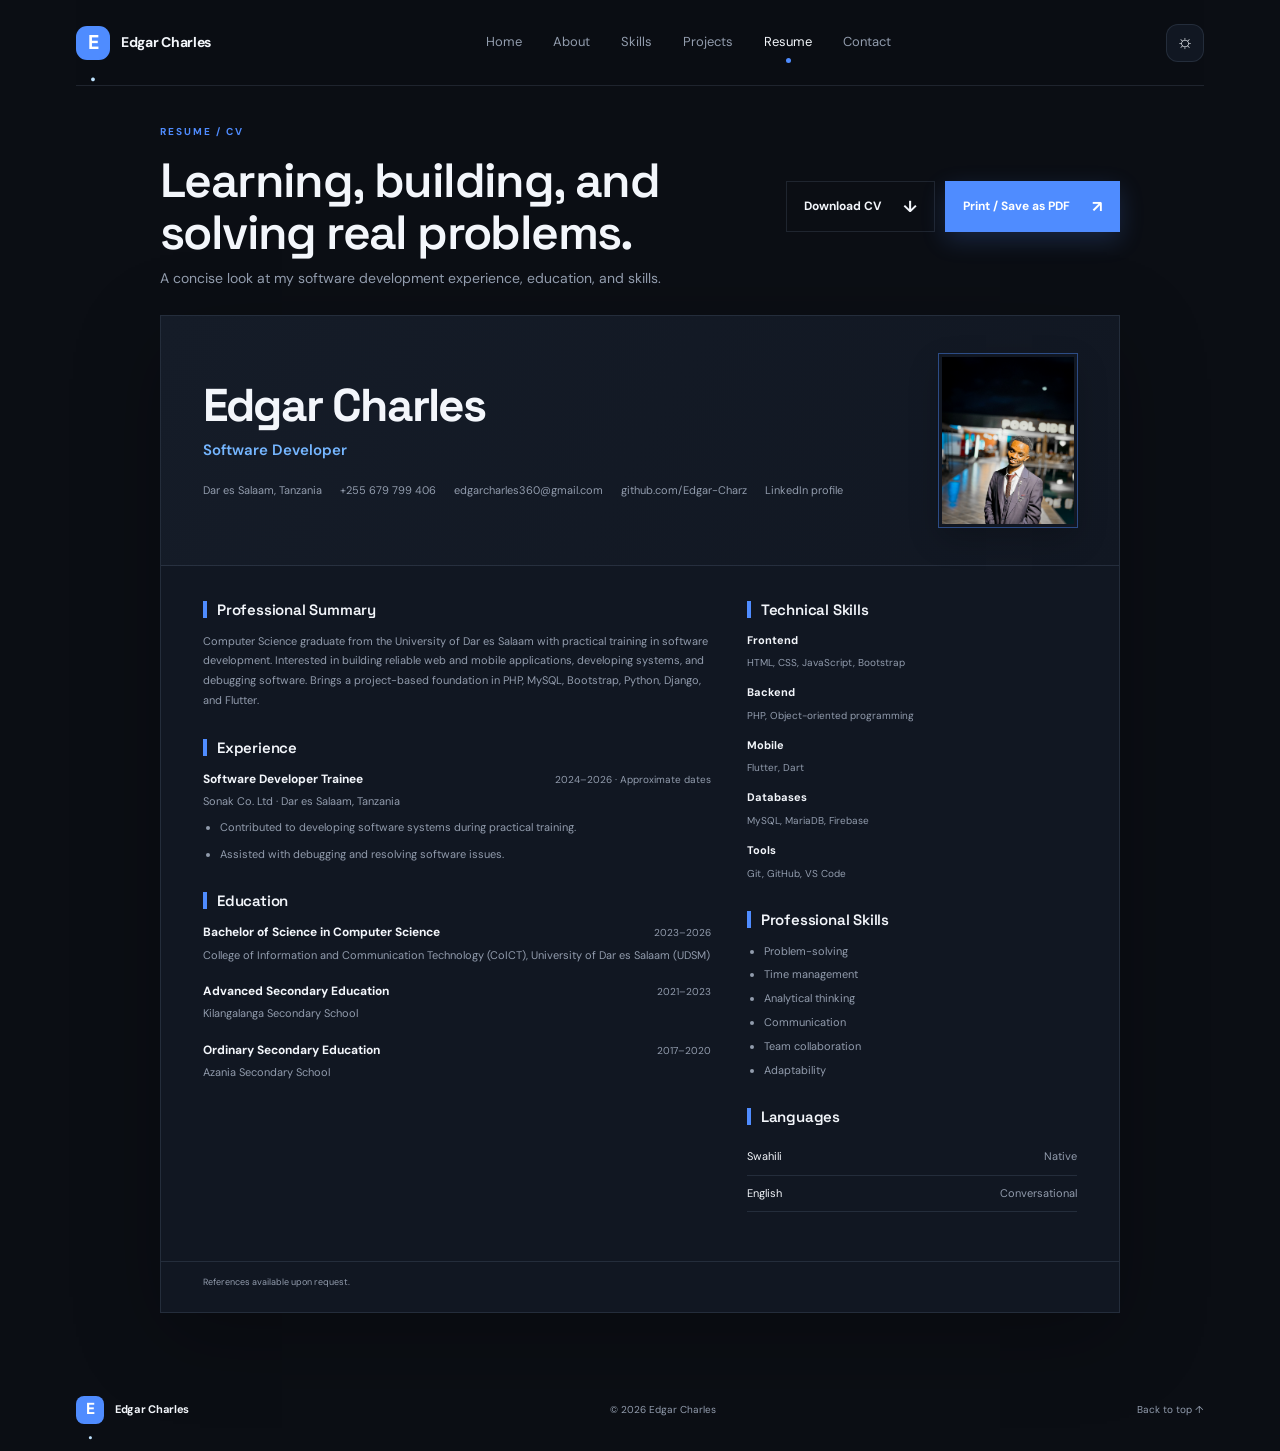
==== commit ea0ca8e0: "Update experience dates and skills in resume" ====
--- a/resume.html
+++ b/resume.html
@@ -503,7 +503,7 @@
                 <div class="resume-entry">
                   <div class="resume-entry-head">
                     <strong>Software Developer Trainee</strong>
-                    <time>2024–2025 · Approximate dates</time>
+                    <time>2024–2026 · Approximate dates</time>
                   </div>
                   <p class="resume-entry-subtitle">Sonak Co. Ltd · Dar es Salaam, Tanzania</p>
                   <ul>
@@ -549,7 +549,7 @@
                   </div>
                   <div class="resume-skill-group">
                     <strong>Backend</strong>
-                    <p>PHP, Python, Django, Object-oriented programming</p>
+                    <p>PHP, Object-oriented programming</p>
                   </div>
                   <div class="resume-skill-group">
                     <strong>Mobile</strong>
--- a/style.css
+++ b/style.css
@@ -575,3 +575,45 @@
 @media(prefers-reduced-motion:reduce){
  .tech-orbit,.orbit-spark{animation:none}
 }
+
+/* Restored neon orbit design */
+.orbit-stage{position:relative;isolation:isolate;overflow:visible}
+.orbit-stage::before{inset:7%;background:radial-gradient(circle,rgba(0,194,255,.16),rgba(53,44,255,.09) 44%,transparent 72%);box-shadow:inset 0 0 48px rgba(0,178,255,.12),0 0 45px rgba(0,111,255,.16);border-color:rgba(0,174,255,.2)}
+.orbit-stage::after{border-color:rgba(30,138,255,.2);opacity:.7}
+.tech-orbit{border-color:rgba(0,161,255,.78);box-shadow:0 0 7px rgba(0,153,255,.72),0 0 20px rgba(0,115,255,.38),inset 0 0 12px rgba(0,147,255,.16);animation:orbit-ring-glow 4s ease-in-out infinite}
+.tech-orbit-inner{border-color:rgba(116,78,255,.9);box-shadow:0 0 8px rgba(111,76,255,.82),0 0 22px rgba(111,76,255,.42),inset 0 0 12px rgba(99,88,255,.16)}
+.tech-node-track{position:absolute;inset:7%;border-radius:50%;animation:orbit-spin 42s linear infinite}
+.tech-node-track-inner{inset:20%;animation-duration:32s;animation-direction:reverse}
+.tech-node{position:absolute;z-index:3;top:var(--y);left:var(--x);display:flex;width:76px;height:84px;align-items:center;justify-content:center;flex-direction:column;gap:4px;padding:7px 4px;border:1px solid color-mix(in srgb,var(--node-color,#48aaff) 85%,white 12%);border-radius:18px;background:linear-gradient(155deg,color-mix(in srgb,var(--node-color,#48aaff) 28%,#101a33),rgba(4,10,25,.96) 76%);box-shadow:0 0 9px color-mix(in srgb,var(--node-color,#48aaff) 70%,transparent),0 0 23px color-mix(in srgb,var(--node-color,#48aaff) 40%,transparent),inset 0 1px 0 rgba(255,255,255,.3);backdrop-filter:blur(12px);-webkit-backdrop-filter:blur(12px);transform:translate(-50%,-50%);animation:orbit-counter-spin 42s linear infinite}
+.tech-node-track-inner .tech-node{animation-duration:32s;animation-direction:reverse}
+.tech-badge{width:40px;height:40px;flex-basis:40px;border-radius:12px;background:color-mix(in srgb,var(--node-color,#48aaff) 18%,#081329);border-color:color-mix(in srgb,var(--node-color,#48aaff) 65%,white 8%);box-shadow:0 0 12px color-mix(in srgb,var(--node-color,#48aaff) 48%,transparent);font-size:18px}
+.tech-label{padding:1px 0;border:0;background:none;box-shadow:none;color:#f5f8ff;font-size:10px;text-shadow:0 0 9px color-mix(in srgb,var(--node-color,#48aaff) 55%,transparent)}
+.tech-html{--node-color:#ff572e;color:#ff572e}.tech-css{--node-color:#168dff;color:#168dff}.tech-js{--node-color:#ffe342;color:#ffe342}.tech-python{--node-color:#4ca5ff;color:#ffd343}.tech-django{--node-color:#20d89a;color:#20d89a}.tech-php{--node-color:#9b82ff;color:#c7bcff}.tech-flutter{--node-color:#27bfff;color:#27bfff}.tech-mysql{--node-color:#25dcff;color:#25dcff}.tech-github{--node-color:#f3f6ff;color:#f3f6ff}
+.tech-github svg{width:25px;height:25px;fill:currentColor}
+.orbit-center{position:absolute;top:50%;left:50%;width:42%;border-color:color-mix(in srgb,var(--orbit-accent,#4be2ff) 82%,white 10%);background:radial-gradient(circle at 48% 38%,color-mix(in srgb,var(--orbit-accent,#4be2ff) 32%,#07142a),rgba(3,10,24,.97) 76%);box-shadow:0 0 0 8px color-mix(in srgb,var(--orbit-accent,#4be2ff) 12%,transparent),0 0 18px color-mix(in srgb,var(--orbit-accent,#4be2ff) 78%,transparent),0 0 48px color-mix(in srgb,var(--orbit-accent,#4be2ff) 45%,transparent),inset 0 0 30px color-mix(in srgb,var(--orbit-accent,#4be2ff) 18%,transparent),inset 0 1px 0 rgba(255,255,255,.25);transform:translate(-50%,-50%);transition:border-color .45s,box-shadow .45s,background .45s}
+.orbit-center-icon{border-color:color-mix(in srgb,var(--orbit-accent,#4be2ff) 80%,white);background:color-mix(in srgb,var(--orbit-accent,#4be2ff) 22%,transparent);font-size:19px;text-shadow:0 0 14px var(--orbit-accent,#4be2ff);box-shadow:0 0 20px color-mix(in srgb,var(--orbit-accent,#4be2ff) 46%,transparent)}
+.orbit-center strong,.orbit-center small{transition:opacity .22s,transform .22s,color .4s}.orbit-center.is-changing strong,.orbit-center.is-changing small{opacity:0;transform:translateY(3px)}
+@keyframes orbit-spin{to{transform:rotate(360deg)}}@keyframes orbit-counter-spin{to{transform:translate(-50%,-50%) rotate(-360deg)}}
+@media(max-width:650px){.tech-node{width:62px;height:74px;padding:5px 3px;border-radius:15px}.tech-badge{width:34px;height:34px;flex-basis:34px;font-size:15px}.tech-label{font-size:8px}.orbit-center{width:44%}}
+@media(prefers-reduced-motion:reduce){.tech-node-track,.tech-node{animation:none}}
+/* Single-ring orbit layout matched to the reference image */
+.orbit-stage{position:relative;isolation:isolate;overflow:visible}
+.orbit-stage::before{inset:7%;background:radial-gradient(circle,rgba(0,194,255,.15),rgba(53,44,255,.08) 44%,transparent 72%);box-shadow:inset 0 0 48px rgba(0,178,255,.12),0 0 45px rgba(0,111,255,.16);border-color:rgba(0,174,255,.2)}
+.orbit-stage::after{border-color:rgba(30,138,255,.2);opacity:.7}
+.tech-orbit{border-color:rgba(0,161,255,.86);box-shadow:0 0 7px rgba(0,153,255,.78),0 0 20px rgba(0,115,255,.4),inset 0 0 12px rgba(0,147,255,.18);animation:orbit-ring-glow 4s ease-in-out infinite}
+.tech-orbit-inner{border-color:rgba(139,72,255,.92);box-shadow:0 0 8px rgba(111,76,255,.9),0 0 22px rgba(111,76,255,.48),inset 0 0 12px rgba(99,88,255,.2)}
+.tech-node-track{position:absolute;inset:7%;border-radius:50%;animation:orbit-spin 54s linear infinite}
+.tech-node{position:absolute;z-index:3;top:var(--y);left:var(--x);display:flex;width:76px;height:84px;align-items:center;justify-content:center;flex-direction:column;gap:3px;padding:6px 4px;border:1px solid color-mix(in srgb,var(--node-color) 88%,white 12%);border-radius:19px;background:linear-gradient(155deg,color-mix(in srgb,var(--node-color) 25%,#101a33),rgba(4,10,25,.96) 76%);box-shadow:0 0 9px color-mix(in srgb,var(--node-color) 76%,transparent),0 0 23px color-mix(in srgb,var(--node-color) 44%,transparent),inset 0 1px 0 rgba(255,255,255,.3);backdrop-filter:blur(12px);-webkit-backdrop-filter:blur(12px);transform:translate(-50%,-50%);animation:orbit-counter-spin 54s linear infinite}
+.tech-badge{display:grid;width:43px;height:43px;flex:0 0 43px;place-items:center;border:1px solid color-mix(in srgb,var(--node-color) 72%,white 10%);border-radius:12px;background:color-mix(in srgb,var(--node-color) 18%,#081329);box-shadow:0 0 14px color-mix(in srgb,var(--node-color) 56%,transparent);font-size:17px}
+.tech-badge svg{width:34px;height:34px;overflow:visible;fill:currentColor;filter:drop-shadow(0 0 7px color-mix(in srgb,var(--node-color) 55%,transparent))}
+.tech-label{padding:1px 0 0;border:0;border-radius:0;background:transparent;box-shadow:none;color:#f5f8ff;font-size:10px;line-height:1.15;text-shadow:0 0 9px color-mix(in srgb,var(--node-color) 60%,transparent)}
+.tech-js{border-radius:5px;background:#ffe342;color:#302b13;font-size:20px}
+.tech-php svg{width:43px;height:30px}.tech-github svg{width:27px;height:27px}.tech-django{font-size:27px;font-weight:800;letter-spacing:-2px}.tech-html svg,.tech-css svg{width:33px;height:37px}
+.orbit-center{position:absolute;top:50%;left:50%;width:44%;border:2px solid transparent;background:radial-gradient(circle at 48% 38%,color-mix(in srgb,var(--orbit-accent,#4be2ff) 28%,#07142a),rgba(3,10,24,.98) 76%) padding-box,conic-gradient(from 210deg,#08d7ff,#3c78ff,#bd55ff,#08d7ff,#0be2d7) border-box;box-shadow:0 0 0 8px color-mix(in srgb,var(--orbit-accent,#4be2ff) 12%,transparent),0 0 20px color-mix(in srgb,var(--orbit-accent,#4be2ff) 82%,transparent),0 0 52px color-mix(in srgb,var(--orbit-accent,#4be2ff) 46%,transparent),inset 0 0 32px color-mix(in srgb,var(--orbit-accent,#4be2ff) 18%,transparent);transform:translate(-50%,-50%);transition:box-shadow .45s,background .45s}
+.orbit-center-icon{width:52px;height:52px;border:0;background:transparent;color:#08d7ff;font-size:31px;text-shadow:0 0 15px #08d7ff,0 0 28px #08d7ff;box-shadow:none}
+.orbit-center strong{color:#f6f8ff;font-size:clamp(15px,3cqw,21px);line-height:1.15;text-shadow:0 0 10px color-mix(in srgb,var(--orbit-accent,#4be2ff) 38%,transparent)}
+.orbit-center small{font-size:clamp(8px,1.7cqw,11px);letter-spacing:.12em}
+.orbit-center.is-changing strong,.orbit-center.is-changing small{opacity:0;transform:translateY(3px)}
+@keyframes orbit-spin{to{transform:rotate(360deg)}}@keyframes orbit-counter-spin{to{transform:translate(-50%,-50%) rotate(-360deg)}}
+@media(max-width:650px){.tech-node{width:62px;height:74px;padding:5px 3px;border-radius:15px}.tech-badge{width:35px;height:35px;flex-basis:35px}.tech-badge svg{width:29px;height:29px}.tech-label{font-size:8px}.orbit-center{width:46%}.orbit-center-icon{width:36px;height:36px;font-size:24px}}
+@media(prefers-reduced-motion:reduce){.tech-node-track,.tech-node{animation:none}}
